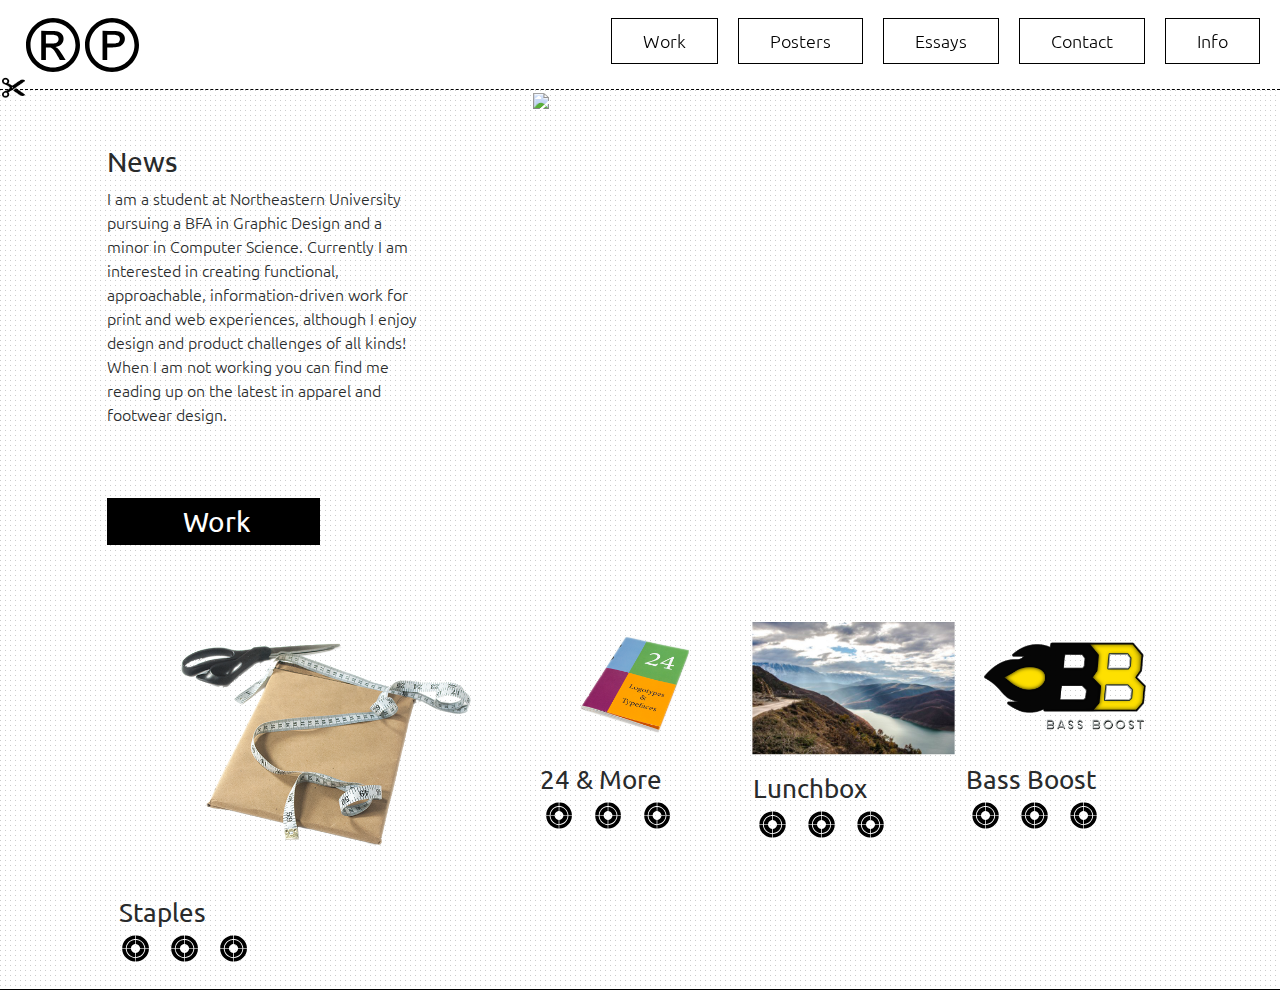
==== index.html @ 88200b46 "Added thumbnails!" ====
<!DOCTYPE html>
<html>
   <!--title of the webpage, home-->
   <title>w   e    l   c  o  m   e ®</title>
   <!--all links and external resources-->
   <head>
      <!--about icon/favicon-->
      <link rel="icon" type="image/png" href="img/fav.png">
      <!--Link CSS-->
      <link rel="stylesheet" href="css/style.css">
      <link rel="stylesheet" href="css/bootstrap.css">
      <link href="https://cdnjs.cloudflare.com/ajax/libs/ekko-lightbox/5.3.0/ekko-lightbox.css" rel="stylesheet">
      <!-- Link all fonts-->
      <link rel="stylesheet" type="text/css" href="//fonts.googleapis.com/css?family=Ubuntu"/>
      <!-- end links-->
      <style type="text/css">* {font-weight:300;}</style>
   </head>
   <!--start body-->
   <body>
   <div id="header">
      <div class="logo">
         <a href=""><img id="rLogo" onmouseenter="startR('1')" onmouseleave="startR('0')" src="img/rLogo.svg"></img></a>
         <a href=""><img id="pLogo" onmouseenter="startP('1')" onmouseleave="startP('0')" src="img/pLogo.svg"></img></a>
      </div>
      <div class="sub justify-content-end">
         <a href="#work">Work</a>
         <a href="#poster">Posters</a>
         <a href="#essay">Essays</a>
         <a href="#contact">Contact</a>
         <a href="#info">Info</a>
      </div>
   </div>

   <div class="cut">
      <img src="img/cut.png"></img>
   </div>
   <div id="contain">
      <div class="container-fluid">
         <!--Features and news-->
         <div class="row">
            <div class="col-sm-1 col-xs-1">
            </div>
            <div display="block" class="col-sm-3 col-sm-3">
               <h3>&nbsp;</h3>
               <h3 style="padding-left:0px;">News</h3>
               <p style="padding-left:0px; font-weight:300;" class="text">
                  I am a student at Northeastern University pursuing a BFA in Graphic Design and a minor in Computer Science. Currently I am interested in creating functional, approachable, information-driven work for print and web experiences, although I enjoy design and product challenges of all kinds! When I am not working you can find me reading up on the latest in apparel and footwear design.
               </p>
            </div>
            <div class="col-sm-1 col-xs-1">
            </div>
            <div class="col-sm-7 col-xs-7">
               <img src="https://www.w3schools.com/w3images/mountains.jpg" class="img-fluid" width="100%;">
            </div>
         </div>
         <!--End Features and news-->
         <!--Work TAB-->
         <div class="row boBot">
            <div class="col-sm-1 col-xs-1 boR">
            </div>
            <div class="col-sm-2 col-xs-2 boR black">
               <h3 id="work" style="text-align:center;">Work</h3>
            </div>
            <div class="col-sm-6 col-xs-6">
               <p></p>
            </div>
            <div class="col-sm-2 col-xs-2">
               <p></p>
            </div>
         </div>
         <!--END TAG-->
         <!--1st feature-->
         <div class="row boBot">
            <div class="col-sm-1 col-xs-1 boR">
               <!--<h1 class="tab1">Work</h1>-->
            </div>
            <div class="col-sm-4 col-xs-4 boR">
               <img src="staples/thumb2.png" class="img-fluid" width="100%;" height="100%;">
               <div class="category">
                  <h1>Staples</h1>
                  <img src="img/reg.svg"></img>
                  <img src="img/reg.svg"></img>
                  <img src="img/reg.svg"></img>
               </div>
            </div>
            <div class="col-sm-2 col-xs-2 boR">
               <img src="24/thumb.png" class="img-fluid" width="100%;" height="100%;">
               <div class="category">
                  <h1>24 & More</h1>
                  <img src="img/reg.svg"></img>
                  <img src="img/reg.svg"></img>
                  <img src="img/reg.svg"></img>
               </div>
            </div>
            <div class="col-sm-2 col-xs-2 boR">
               <img src="img/holder2.png" class="img-fluid" width="100%;" height="100%;">
               <div class="category">
                  <h1>Lunchbox</h1>
                  <img src="img/reg.svg"></img>
                  <img src="img/reg.svg"></img>
                  <img src="img/reg.svg"></img>
               </div>
            </div>
            <div class="col-sm-2 col-xs-2 boR">
               <img src="bb/thumb.png" class="img-fluid" width="100%;" height="100%;">
               <div class="category">
                  <h1>Bass Boost</h1>
                  <img src="img/reg.svg"></img>
                  <img src="img/reg.svg"></img>
                  <img src="img/reg.svg"></img>
               </div>
            </div>
            <div class="col-sm-1 col-xs-1col-xs-4 ">
            </div>
         </div>
         <!--END1st feature-->
         <!--3rd feature-->
         <div class="row boBot">
            <div class="col-sm-4 col-xs-4 boR">
               <img src="idea/thumb.png" class="img-fluid" width="100%;" height="100%;">
               <div class="category">
                  <h1> IDEA Diagram</h1>
                  <img src="img/reg.svg"></img>
                  <img src="img/reg.svg"></img>
                  <img src="img/reg.svg"></img>
               </div>
            </div>

            <div class="col-sm-4 col-xs-4 boR">
               <img src="cap/thumb.png" class="img-fluid" width="100%;" height="100%;">

               <div class="category">
                  <a href="work/cap.html"><h1>Opening Day Cap</h1></a>
                  <img src="img/reg.svg"></img>
                  <img src="img/reg.svg"></img>
                  <img src="img/reg.svg"></img>
               </div>

            </div>
            <div class="col-sm-4 col-xs-4">
               <img src="aberdeen/thumb.png" class="img-fluid" width="100%;" height="100%;">
               <div class="category">
                  <h1>Aberdeen Boston</h1>
                  <img src="img/reg.svg"></img>
                  <img src="img/reg.svg"></img>
                  <img src="img/reg.svg"></img>
               </div>
            </div>
         </div>
         <!--END 3rd feature-->
         <!--2nd feature-->
         <div class="row boBot">
            <div class="col-sm-3 col-xs-3 boR">
            </div>
            <div class="col-sm-6 col-xs-6 boR">
               <img src="korea/thumb.png" class="img-fluid" width="100%;">
               <div class="category">
                  <h1>South Korea World Data</h1>
                  <img src="img/reg.svg"></img>
                  <img src="img/reg.svg"></img>
                  <img src="img/reg.svg"></img>
               </div>
            </div>
            <div class="col-sm-2 col-xs-2">
            </div>
         </div>
         <!--4thfeature-->
         <div class="row boBot">
            <div class="col-sm-4 col-xs-4 boR">
               <img src="img/holder2.png" class="img-fluid" width="100%;" height="100%;">
               <div class="category">
                  <h1>Lower Roxbury Archival</h1>
                  <img src="img/reg.svg"></img>
                  <img src="img/reg.svg"></img>
                  <img src="img/reg.svg"></img>
               </div>
            </div>
            <div class="col-sm-4 col-xs-4 boR">
               <img src="abbott/thumb.png" class="img-fluid" width="100%;" height="100%;">
               <div class="category">
                  <h1>The Abbott</h1>
                  <img src="img/reg.svg"></img>
                  <img src="img/reg.svg"></img>
                  <img src="img/reg.svg"></img>
               </div>
            </div>
            <div class="col-sm-4 col-xs-4">
               <img src="embarc/thumb.png" class="img-fluid" width="100%;" height="100%;">
               <div class="category">
                  <h1>Embarc Studio</h1>
                  <img src="img/reg.svg"></img>
                  <img src="img/reg.svg"></img>
                  <img src="img/reg.svg"></img>
               </div>
            </div>
         </div>
         <!--END 4th feature-->
         <!--Posters TAB-->
         <div class="row tab2 boBot">
            <div class="col-sm-4 col-xs-4 boR">
               <p></p>
            </div>
            <div class="col-sm-2 col-xs-2">
               <p></p>
            </div>
            <div class="col-sm-2 col-xs-2 black">
               <h3 id="poster" style="text-align:center;">Posters</h3>
            </div>
            <div class="col-sm-4 col-xs-4">
               <p></p>
            </div>
         </div>
         <!--END TAG-->
         <!--END 4th feature-->
         <div class="row boBot">
            <div class="col-sm-1 col-xs-1 boR">
            </div>
            <div class="col-sm-10 col-xs-10 container brick boR">
               <div class="draggable">
                  <a href="img/thumbnails/agFair.jpg" data-toggle="lightbox" data-footer="1" data-gallery="example-gallery">
                  <img src="img/thumbnails/agFair.jpg" class="img-fluid">
                  </a>
                  <div class="handle "></div>
               </div>
               <div class="draggable">
                  <a href="img/thumbnails/cover.png" data-toggle="lightbox" data-footer="2" data-gallery="example-gallery">
                  <img src="img/thumbnails/cover.png" class="img-fluid">
                  </a>
                  <div class="handle "></div>
               </div>
               <div class="draggable2">
                  <a href="img/thumbnails/landmark.png" data-toggle="lightbox" data-footer="3" data-gallery="example-gallery">
                  <img src="img/thumbnails/landmark.png" class="img-fluid">
                  </a>
                  <div class="handle "></div>
               </div>
               <div class="draggable">
                  <a href="img/thumbnails/tsnj.jpg" data-toggle="lightbox" data-footer="4" data-gallery="example-gallery">
                  <img src="img/thumbnails/tsnj.jpg" class="img-fluid">
                  </a>
                  <div class="handle "></div>
               </div>
               <div class="draggable">
                  <a href="img/thumbnails/play.jpg" data-toggle="lightbox" data-footer="5" data-gallery="example-gallery">
                  <img src="img/thumbnails/play.jpg" class="img-fluid">
                  </a>
                  <div class="handle "></div>
               </div>
               <div class="draggable">
                  <a href="img/thumbnails/poA.jpg" data-toggle="lightbox" data-footer="6" data-gallery="example-gallery">
                  <img src="img/thumbnails/poA.jpg" class="img-fluid">
                  </a>
                  <div class="handle "></div>
               </div>
               <div class="draggable">
                  <a href="img/thumbnails/primate.jpg" data-toggle="lightbox" data-footer="7" data-gallery="example-gallery">
                  <img src="img/thumbnails/primate.jpg" class="img-fluid">
                  </a>
                  <div class="handle "></div>
               </div>
               <div class="draggable2">
                  <a href="img/thumbnails/python.jpg" data-toggle="lightbox" data-footer="8" data-gallery="example-gallery">
                  <img src="img/thumbnails/python.jpg" class="img-fluid">
                  </a>
                  <div class="handle "></div>
               </div>
               <div class="draggable">
                  <a href="img/thumbnails/shineon.jpg" data-toggle="lightbox" data-footer="9" data-gallery="example-gallery">
                  <img src="img/thumbnails/shineon.jpg" class="img-fluid">
                  </a>
                  <div class="handle "></div>
               </div>
               <div class="draggable2">
                  <a href="img/thumbnails/type2.png" data-toggle="lightbox" data-footer="10" data-gallery="example-gallery">
                  <img src="img/thumbnails/type2.png" class="img-fluid">
                  </a>
                  <div class="handle "></div>
               </div>
            </div>
            <div class="col-sm-1 col-xs-1">
            </div>
         </div>
         <!--Essays TAB-->
         <div class="row tab3 boBot">
            <div class="col-sm-3 col-xs-3">
            </div>
            <div class="col-sm-3 col-xs-3 boR black">
               <h3 id="essay" style="text-align:center;">Essays</h3>
            </div>
            <div class="col-sm-3 col-xs-3 boR">
            </div>
            <div class="col-sm-3 col-xs-3">
            </div>
         </div>
         <!--END TAG-->
         <!--BEGIN ESSAYS-->
         <div class="row">
            <div class="col-sm-12 col-xs-12">
               <p></p>
            </div>
         </div>
         <!--Essays-->
         <!--BEGIN ESSAYS-->
         <div class="row boBot">
            <div class="col-sm-1 col-xs-1">
               <p></p>
            </div>
            <div class="col-sm-2 col-xs-2">
               <p class="subject">Tags</p>
            </div>
            <div class="col-sm-6 col-xs-6">
               <p class="tite subject">Title</p>
            </div>
            <div class="col-sm-1 col-xs-1">
               <p class="subject">Year</p>
            </div>
            <div class="col-sm-2 col-xs-2">
               <p class="subject">Download</p>
            </div>
         </div>
         <!--Essays-->
         <!--BEGIN ESSAYS-->
         <div class="row boBot">
            <div class="col-sm-12 col-xs-12">
               <p></p>
            </div>
         </div>
         <!--Essays-->
         <!--BEGIN ESSAYS-->
         <div class="row boBot">
            <div class="col-sm-1 col-xs-1 boR">
               <p></p>
            </div>
            <div class="col-sm-2 col-xs-2 boR">
               <p>Art History, Della Robia</p>
            </div>
            <div class="col-sm-6 col-xs-2 boR">
               <p class="tite">St. John the Baptist and it’s Significance</p>
            </div>
            <div class="col-sm-1 col-xs-1 boR">
               <p>2016</p>
            </div>
            <div class="col-sm-2 col-xs-2">
               <p>PDF</p>
            </div>
         </div>
         <!--Essays-->
         <!--BEGIN ESSAYS-->
         <div class="row boBot">
            <div class="col-sm-1 col-xs-1 boR">
               <p></p>
            </div>
            <div class="col-sm-2 col-xs-2 boR">
               <p>Historical, Contemporary,</p>
               <p>Gonz, Templeton</p>
            </div>
            <div class="col-sm-6 col-xs-6 boR">
               <p class="tite">Skateboarding in the Gallery</p>
            </div>
            <div class="col-sm-1 col-xs-1 boR">
               <p>2016</p>
            </div>
            <div class="col-sm-2 col-xs-2">
               <p>PDF</p>
            </div>
         </div>
         <!--Essays-->
         <!--BEGIN ESSAYS-->
         <div class="row boBot">
            <div class="col-sm-1 col-xs-1 boR">
               <p></p>
            </div>
            <div class="col-sm-2 col-xs-2 boR">
               <p>Benin, Art History</p>
            </div>
            <div class="col-sm-6 col-xs-6 boR">
               <p class="tite">Kingship and Cultural Difference</p>
            </div>
            <div class="col-sm-1 col-xs-1 boR">
               <p>2016</p>
            </div>
            <div class="col-sm-2 col-xs-2">
               <p>PDF</p>
            </div>
         </div>
         <!--Essays-->
         <!--BEGIN ESSAYS-->
         <div class="row boBot">
            <div class="col-sm-1 col-xs-1 boR">
               <p></p>
            </div>
            <div class="col-sm-2 col-xs-2 boR">
               <p>Steinweiss, Historical,</p>
               <p>Record Design</p>
            </div>
            <div class="col-sm-6 col-xs-6 boR">
               <p class="tite">Life, Career and Influence</p>
            </div>
            <div class="col-sm-1 col-xs-1 boR">
               <p>2016</p>
            </div>
            <div class="col-sm-2 col-xs-2">
               <p>PDF</p>
            </div>
         </div>
         <!--Essays-->
         <!--BEGIN ESSAYS-->
         <div class="row boBot">
            <div class="col-sm-1 col-xs-1 boR">
               <p></p>
            </div>
            <div class="col-sm-2 col-xs-2 boR">
               <p>Gerrit Rietveld, De Stijl,</p>
               <p>Historical</p>
            </div>
            <div class="col-sm-6 col-xs-6 boR">
               <p class="tite">Modern Design Thinking</p>
            </div>
            <div class="col-sm-1 col-xs-1 boR">
               <p>2016</p>
            </div>
            <div class="col-sm-2 col-xs-2">
               <p>PDF</p>
            </div>
         </div>
         <!--Essays-->
         <!--BEGIN ESSAYS-->
         <div class="row boBot">
            <div class="col-sm-1 col-xs-1 boR">
               <p></p>
            </div>
            <div class="col-sm-2 col-xs-2 boR">
               <p>ICA, Review</p>
            </div>
            <div class="col-sm-6 col-xs-6 boR">
               <p class="tite">A Party Worth Attending</p>
            </div>
            <div class="col-sm-1 col-xs-1 boR">
               <p>2016</p>
            </div>
            <div class="col-sm-2 col-xs-2">
               <p>PDF</p>
            </div>
         </div>
         <!--Essays-->
         <!--BEGIN ESSAYS-->
         <div class="row boBot">
            <div class="col-sm-1 col-xs-1 boR">
               <p></p>
            </div>
            <div class="col-sm-2 col-xs-2 boR">
               <p>Review, Abstract,</p>
               <p>Expressionixs, Gorky</p>
            </div>
            <div class="col-sm-6 col-xs-6 boR">
               <p class="tite">Good Hope Road</p>
            </div>
            <div class="col-sm-1 col-xs-1 boR">
               <p>2015</p>
            </div>
            <div class="col-sm-2 col-xs-2">
               <p>PDF</p>
            </div>
         </div>
         <!--Essays-->
         <!--BEGIN ESSAYS-->
         <div class="row boBot">
            <div class="col-sm-1 col-xs-1 boR">
               <p></p>
            </div>
            <div class="col-sm-2 col-xs-2 boR">
               <p>Mimesis, Kaws, Hirst, Kanye</p>
            </div>
            <div class="col-sm-6 col-xs-6 boR">
               <p class="tite">Power to the people; Governing bodies in art during the age of reproduction</p>
            </div>
            <div class="col-sm-1 col-xs-1 boR">
               <p>2014</p>
            </div>
            <div class="col-sm-2 col-xs-2">
               <p>PDF</p>
            </div>
         </div>
         <!--Essays-->
         <!--BEGIN ESSAYS-->
         <div class="row">
            <div class="col-sm-12 col-xs-12">
               <p></p>
            </div>
         </div>
         <!--Essays-->
         <!--BEGIN ESSAYS-->
         <div class="row">
            <div class="col-sm-12 col-xs-12">
               <p></p>
            </div>
         </div>
         <!--Essays-->
         <!--Contact Tab-->
         <div class="row boBot">
            <div class="col-sm-1 col-xs-1 boR">
            </div>
            <div class="col-sm-2 col-xs-2 black">
               <h1 id="contact" style="text-align:center;">Contact</h1>
            </div>
            <div class="col-sm-5 col-xs-5">
               <p></p>
            </div>
            <div class="col-sm-4 col-xs-4">
               <p></p>
            </div>
         </div>
         <!--End-->
         <!--3rd feature-->
         <div class="row boBot">
            <div class="col-sm-1 col-xs-1 boR">
            </div>
            <div class="col-sm-2 col-xs-2 boR">
               <h3 style="text-align:center;">Email</h3>
            </div>
            <div class="col-sm-5 col-xs-5 boR">
               <p></p>
            </div>
            <div class="col-sm-4 col-xs-4">
               <p></p>
            </div>
         </div>
         <div class="row boBot">
            <div class="col-sm-12 col-xs-12">
               <h3>&nbsp;</h3>
            </div>
         </div>
         <!--3rd feature-->
         <div class="row boBot">
            <div class="col-sm-12 col-xs-12">
               <h3>&nbsp;</h3>
            </div>
         </div>
         <!--3rd feature-->
         <!--3rd feature-->
         <div class="row boBot">
            <div class="col-sm-1 col-xs-1 boR">
            </div>
            <div class="col-sm-2 col-xs-2 boR">
               <h3 style="text-align:center;">Message</h3>
            </div>
            <div class="col-sm-5 col-xs-5 boR">
            </div>
            <div class="col-sm-3 col-xs-3 black boR">
               <h3 style="text-align:center;">Submit</h3>
            </div>
            <div class="col-sm-1 col-xs-1">
            </div>
         </div>
         <!--end-->
         <div class="row boBot">
            <div class="col-sm-12 col-xs-12">
               <h3>&nbsp;</h3>
            </div>
         </div>
         <div class="row boBot">
            <div class="col-sm-12 col-xs-12">
               <h3>&nbsp;</h3>
            </div>
         </div>
         <div class="row boBot">
            <div class="col-sm-12 col-xs-12">
               <h3>&nbsp;</h3>
            </div>
         </div>
         <!--Info SECTion-->
         <div class="row boBot">
            <div class="offset-sm-5 offset-xs-5 boR">
            </div>
            <div class="col-sm-1 col-xs-1 boR">
               <img src="img/hand.png" height=40px; style="padding-top:1vh;">
            </div>
            <div class="col-sm-4 col-xs-4 boR">
            </div>
            <div class="col-sm-1 col-xs-1 boR">
               <a href="http://www.google.com">
                  <h1 id="info" style="text-align:center;">Info</h1>
               </a>
            </div>
         </div>
         <!--END INFO-->
         <!--Copyright-->
         <div class="row">
            <div class="col-sm-4 col-xs-4 boR">
               <p>testing</p>
            </div>
            <div class="col-sm-4 col-xs-4 boR">
               <p>testing</p>
            </div>
            <div class="col-sm-4 col-xs-4">
               <p><em>Ralph Perricelli 2018</em></p>
            </div>
         </div>
         <!--Copyright-->

      </div>
   </div>
   <!--Lastscript-->
   <script src="js/bootstrap.js"></script>
   <script src="ajax.googleapis.com/ajax/libs/jquery/1.10.2/jquery.min.js"></script>
   <script src="https://code.jquery.com/jquery-3.2.1.slim.min.js" integrity="sha384-KJ3o2DKtIkvYIK3UENzmM7KCkRr/rE9/Qpg6aAZGJwFDMVNA/GpGFF93hXpG5KkN" crossorigin="anonymous"></script>
   <script src="https://cdnjs.cloudflare.com/ajax/libs/popper.js/1.11.0/usm/popper.min.js" integrity="sha384-b/U6ypiBEHpOf/4+1nzFpr53nxSS+GLCkfwBdFNTxtclqqenISfwAzpKaMNFNmj4" crossorigin="anonymous"></script>
   <script src="https://maxcdn.bootstrapcdn.com/bootstrap/4.0.0-beta/js/bootstrap.min.js" integrity="sha384-h0AbiXch4ZDo7tp9hKZ4TsHbi047NrKGLO3SEJAg45jXxnGIfYzk4Si90RDIqNm1" crossorigin="anonymous"></script>
   <script src="https://unpkg.com/draggabilly@2/dist/draggabilly.pkgd.min.js"></script>
   <script src="https://cdnjs.cloudflare.com/ajax/libs/ekko-lightbox/5.3.0/ekko-lightbox.min.js"></script>
   <script type="text/javascript">
      $(document).ready(function ($) {
          // delegate calls to data-toggle="lightbox"
          $(document).on('click', '[data-toggle="lightbox"]:not([data-gallery="navigateTo"]):not([data-gallery="example-gallery-11"])', function(event) {
              event.preventDefault();
              return $(this).ekkoLightbox({
                  onShown: function() {
                      if (window.console) {
                          return console.log('Checking our the events huh?');
                      }
                  },
                  onNavigate: function(direction, itemIndex) {
                      if (window.console) {
                          return console.log('Navigating '+direction+'. Current item: '+itemIndex);
                      }
                  }
              });
          });

          // disable wrapping
          $(document).on('click', '[data-toggle="lightbox"][data-gallery="example-gallery-11"]', function(event) {
              event.preventDefault();
              return $(this).ekkoLightbox({
                  wrapping: false
              });
          });

          //Programmatically call
          $('#open-image').click(function (e) {
              e.preventDefault();
              $(this).ekkoLightbox();
          });
          $('#open-youtube').click(function (e) {
              e.preventDefault();
              $(this).ekkoLightbox();
          });

          // navigateTo
          $(document).on('click', '[data-toggle="lightbox"][data-gallery="navigateTo"]', function(event) {
              event.preventDefault();

              return $(this).ekkoLightbox({
                  onShown: function() {

                      this.modal().on('click', '.modal-footer a', function(e) {

                          e.preventDefault();
                          this.navigateTo(2);

                      }.bind(this));

                  }
              });
          });


          /**
           * Documentation specific - ignore this
           */
          anchors.options.placement = 'left';
          anchors.add('h3');
          $('code[data-code]').each(function() {

              var $code = $(this),
                  $pair = $('div[data-code="'+$code.data('code')+'"]');

              $code.hide();
              var text = $code.text($pair.html()).html().trim().split("\n");
              var indentLength = text[text.length - 1].match(/^\s+/)
              indentLength = indentLength ? indentLength[0].length : 24;
              var indent = '';
              for(var i = 0; i < indentLength; i++)
                  indent += ' ';
              if($code.data('trim') == 'all') {
                  for (var i = 0; i < text.length; i++)
                      text[i] = text[i].trim();
              } else  {
                  for (var i = 0; i < text.length; i++)
                      text[i] = text[i].replace(indent, '    ').replace('    ', '');
              }
              text = text.join("\n");
              $code.html(text).show();

          });
      });
   </script>
   <!--RLogo scripts-->
   <script>
      var x = 0;
      var y;

      function startR(d) {
      if (d == '1') y = setInterval(function () {
        rotate();
      }, 15);
      else {
        clearInterval(y);
       }
      }

      function rotate() {
      x += 1;
      x = x % 360;
      document.getElementById("rLogo")
      .style["-webkit-transform"] = "rotateZ(" + x + "deg)";
      }
   </script>
   <!--PLogo scripts-->
   <script>
      var x = 0;
      var y;

      function startP(d) {
      if (d == '1') y = setInterval(function () {
        rotate2nd();
      }, 15);
      else {
        clearInterval(y);
       }
      }

      function rotate2nd() {
      x += 1;
      x = x % 360;
      document.getElementById("pLogo")
      .style["-webkit-transform"] = "rotateZ(" + x + "deg)";
      }
   </script>
   <script>
      $(document).ready( function() {
      var $draggables = $('.draggable').draggabilly({
       // contain to parent element
       containment: true
      });
      });

   </script>
   <script>
      $(document).ready( function() {
      var $draggable = $('.draggable').draggabilly({
       handle: '.handle'
      });
      });
   </script>
   <script>
      $(document).ready( function() {
      var $draggables = $('.draggable2').draggabilly({
       // contain to parent element
       containment: true
      });
      });

   </script>

   </body>
</html>
<!-- Ralph Perricelli portfolio website 2018
   $$$$$$$\            $$\           $$\             $$$$$$$\
   $$  __$$\           $$ |          $$ |            $$  __$$\
   $$ |  $$ | $$$$$$\  $$ | $$$$$$\  $$$$$$$\        $$ |  $$ |
   $$$$$$$  | \____$$\ $$ |$$  __$$\ $$  __$$\       $$$$$$$  |
   $$  __$$<  $$$$$$$ |$$ |$$ /  $$ |$$ |  $$ |      $$  ____/
   $$ |  $$ |$$  __$$ |$$ |$$ |  $$ |$$ |  $$ |      $$ |
   $$ |  $$ |\$$$$$$$ |$$ |$$$$$$$  |$$ |  $$ |      $$ |
   \__|  \__| \_______|\__|$$  ____/ \__|  \__|      \__|
                           $$ |
                           $$ |
                           \__|                                -->
---- css/style.css ----
@import url('https://fonts.googleapis.com/css?family=Ubuntu:300,400,500');

body {
  font-family: Ubuntu;
  overflow-x: hidden;
  overflow-y: scroll;
  background-color: #fff;
  background-blend-mode: darken;
  background-image: url("[data-uri]");
  background-repeat: repeat;

  cursor: crosshair;
  padding-top: 10vh;
  z-index: 9998;
}

/*
#cover {
  position: fixed;
  z-index: 1000;
  width: 100%;
}

#cover img{
  position: absolute;
    left: 0;
    top: 0;
    width: 100%;
    height: auto;
    opacity: 0;
}
*/
h1 {
	font-family: Ubuntu;
	font-size: 1.65rem;
	font-style: normal;
	font-variant: normal;
	font-weight: 400;
	line-height: 23px;
}
h3 {
	font-family: Ubuntu;
	font-size: 1.25rem;
	font-style: normal;
	font-variant: normal;
	font-weight: 400;
	line-height: 23px;
}
p {
	font-family: Ubuntu;
	font-size: 1rem;
	font-style: normal;
	font-variant: normal;
	line-height: 25px;
  margin-bottom: 0px;
}
blockquote {
	font-family: Ubuntu;
	font-size: 17px;
	font-style: normal;
	font-variant: normal;
	font-weight: 400;
	line-height: 23px;
}
pre {
	font-family: Ubuntu;
	font-size: 11px;
	font-style: normal;
	font-variant: normal;
	font-weight: 400;
	line-height: 23px;
}

a {
  color: #000;
  text-decoration: none;
  font-size: 1.65rem;
}

.sub {
  position: absolute;
  top: 2vh;
  right: 0;
  display: inline-flex;
  width: 80%;

  z-index: 9989;
}

.sub a{
  color: #000;
  text-decoration: none;
  font-size: 1.1rem;
  border: 1px solid black;
  margin-right: 2%;
  padding-left: 3%;
  padding-right: 3%;
  padding-top: 1vh;
  padding-bottom: 1vh;
}

.sub a:hover {
  color: #fff;
  text-decoration: none;
  font-size: 1.1rem;
  background-color: #000;
  margin-right: 2%;
  padding-left: 3%;
  padding-right: 3%;
  padding-top: 1vh;
  padding-bottom: 1vh;
  transition: top 2s ease;
}

.sub a:focus {
  text-decoration: none;
  color: #fff;
  transition: top 2s ease;
}

.sub a:active {
  text-decoration: none;
  color: #fff;
  background-color: #000;
}

.sub a:visited {
  color: #000;
  text-decoration: none;
  font-size: 1.1rem;
  border: 1px solid black;
  margin-right: 2%;
  padding-left: 3%;
  padding-right: 3%;
  padding-top: 1vh;
  padding-bottom: 1vh;
}

.sub a:hover {
  color: #fff;
  background-color: #000;
  transition: top 2s ease;
}

a:focus {
  text-decoration: none;
  color: #fff;
  transition: top 2 ease;
}

/*Header block*/
#header {
  position: fixed;
  left: 0px;
  top: 0px;
  width: 100%;
  max-height:10vh;
  min-height: 10vh;

  padding-left:2%;
  padding-top: 2vh;
  padding-bottom: 2vh;
  padding-right:2%;

  border-bottom: 1px dashed #000;

  overflow-x: hidden;
  overflow-y: hidden;

  background-blend-mode: darken;
  background-repeat: repeat;
  background-color: #fff;
  z-index: 9999;
/*
  background-image: url('../img/texture5.jpg');
  background-repeat: no-repeat;
  background-size: cover;*/
}

#header h1,h3{
  font-weight: 400;
}

.logo {
  max-height: 6vh;
  max-width: 25%;
  z-index: 9999;
}

.logo img{
  max-width: 6vh;
  max-height: 6vh;
  margin-right: 0.5%;
}

.cut img{
  position: fixed;
  height: 2.5%;
  top:8.5vh;
  z-index: 9999;
  left: 2px;
}

.category {

}

.category h1{

}

.category img{
  max-height: 3vh;
  min-height: 3vh;
  min-width: 5vh;
  max-width: 5vh;
  margin-bottom: 1vh;
  padding-left: 3%;
  display: inline-flex;
}
.subject{
  font-weight: 500;
}

.tite{
  font-style: italic;
}
/*main container for content*/
#contain {
  position: absolute;
  left: 0;
  width: 100%;
  height: 100%;
  overflow-x: hidden;

  border-bottom: 1px solid #000;
}

::-webkit-scrollbar {
    width: 0px;  /* remove scrollbar space */
    background: transparent;  /* optional: just make scrollbar invisible */
  }

/*
.boTop {
  border-top: 1px solid #000;
}

.boBot {
  border-bottom: 1px solid #000;
}

.boRow {
  border-top: 1px solid #000;
  border-bottom: 1px solid #000;
}

.boL {
  border-left: 1px solid #000;
}

.boR {
  border-right: 1px solid #000;
}

.wind {
  border: 1px solid black;
}

.bord {
  border: 1px solid black;
}
*/
/*overridden bootsrap*/
.row {
  min-height:14px;

  overflow-x: hidden;
  overflow-y: hidden;
  display: inline-block;

  margin-bottom: 8vh;

  /*Alternate for show system
  margin-top: 3vh;
  margin-bottom: 3vh;*/

}

.row h1,h3{
  padding-left: 3%;
  font-weight: 400;
  padding-top: 1vh;
}

.row p{
  padding-top: 2vh;
  padding-left: 3%;
  line-height: 1.5rem;
}

.row a {
  color: #000;

}

.row a:hover {
  color: #bbb;
}
.col-sm-1,.col-sm-2,.col-sm-3,
.col-sm-4,.col-sm-5,.col-sm-6,
.col-sm-7,.col-sm-8,.col-sm-9,
.col-sm-10,.col-sm-11,.col-sm-12 {

}

.col-sm-1,.col-sm-2,.col-sm-3,
.col-sm-4,.col-sm-5,.col-sm-6,
.col-sm-7,.col-sm-8,.col-sm-9,
.col-sm-10,.col-sm-11,.col-sm-12 img {
  padding: 0px;
}

.col-xs-1,.col-xs-2,.col-xs-3,
.col-xs-4,.col-xs-5,.col-xs-6,
.col-xs-7,.col-xs-8,.col-xs-9,
.col-xs-10,.col-xs-11,.col-xs-12 {
}

.col-xs-1,.col-xs-2,.col-xs-3,
.col-xs-4,.col-xs-5,.col-xs-6,
.col-xs-7,.col-xs-8,.col-xs-9,
.col-xs-10,.col-xs-11,.col-xs-12 img {
  padding: 0px;
}

.black {
  background-color: #000;
  color: #fff;
}

.text{
  font-weight: 300;
}

.tab1{
}

.tab2 {

}

.tab3 {

}

.draggable {
  border-radius: 10px;
  margin: 0 10px 10px 0;
  float: left;
  padding-top: 2vh;
}

.draggable img{
  max-width: 30vh;
  border:1px dashed black;
}

.draggable2 {
  border-radius: 10px;
  margin: 0 10px 10px 0;
  float: left;
  padding-top: 2vh;
}

.draggable2 img{
  max-width: 500px;
  border:1px dashed black;
}

.draggable.is-pointer-down {
  z-index: 2; /* above other draggies */
}
.draggable.is-dragging { opacity: 0.5; }

.container {
  min-height: 40vh;
}

.handle {
  background: #555;
  background: hsla(0, 0%, 0%, 0.4);
  width: 100%;
  height: 30px;
  top:  90%;
  position: relative;
}

.brick {
  background-image: url('../img/wall.png');
  background-repeat: repeat-y;
}

.nav-up {
    top: -200px;
}

/*Extra small devices (portrait phones, less than 576px)*/
@media (max-width: 575px) {
  .col-sm-1,.col-sm-2,.col-sm-3,
  .col-sm-4,.col-sm-5,.col-sm-6,
  .col-sm-7,.col-sm-8,.col-sm-9,
  .col-sm-10,.col-sm-11,.col-sm-12 {
  max-width: 100%;
  }

  .col-sm-1,.col-sm-2,.col-sm-3,
  .col-sm-4,.col-sm-5,.col-sm-6,
  .col-sm-7,.col-sm-8,.col-sm-9,
  .col-sm-10,.col-sm-11,.col-sm-12 img {
    padding: 0px;
    max-width: 100%;
  }

  .col-xs-1,.col-xs-2,.col-xs-3,
  .col-xs-4,.col-xs-5,.col-xs-6,
  .col-xs-7,.col-xs-8,.col-xs-9,
  .col-xs-10,.col-xs-11,.col-xs-12 {
  max-width: 100%;
  }

  .col-xs-1,.col-xs-2,.col-xs-3,
  .col-xs-4,.col-xs-5,.col-xs-6,
  .col-xs-7,.col-xs-8,.col-xs-9,
  .col-xs-10,.col-xs-11,.col-xs-12 img {
    padding: 0px;
    max-width: 100%;
  }
}

/*Small devices (landscape phones, less than 768px)*/
@media (max-width: 767px) {
  .col-sm-1,.col-sm-2,.col-sm-3,
  .col-sm-4,.col-sm-5,.col-sm-6,
  .col-sm-7,.col-sm-8,.col-sm-9,
  .col-sm-10,.col-sm-11,.col-sm-12 {
  max-width: 100%;
  }

  .col-sm-1,.col-sm-2,.col-sm-3,
  .col-sm-4,.col-sm-5,.col-sm-6,
  .col-sm-7,.col-sm-8,.col-sm-9,
  .col-sm-10,.col-sm-11,.col-sm-12 img {
    padding: 0px;
    max-width: 100%;
  }

  .col-xs-1,.col-xs-2,.col-xs-3,
  .col-xs-4,.col-xs-5,.col-xs-6,
  .col-xs-7,.col-xs-8,.col-xs-9,
  .col-xs-10,.col-xs-11,.col-xs-12 {
  max-width: 100%;
  }

  .col-xs-1,.col-xs-2,.col-xs-3,
  .col-xs-4,.col-xs-5,.col-xs-6,
  .col-xs-7,.col-xs-8,.col-xs-9,
  .col-xs-10,.col-xs-11,.col-xs-12 img {
    padding: 0px;
    max-width: 100%;
  }
 }
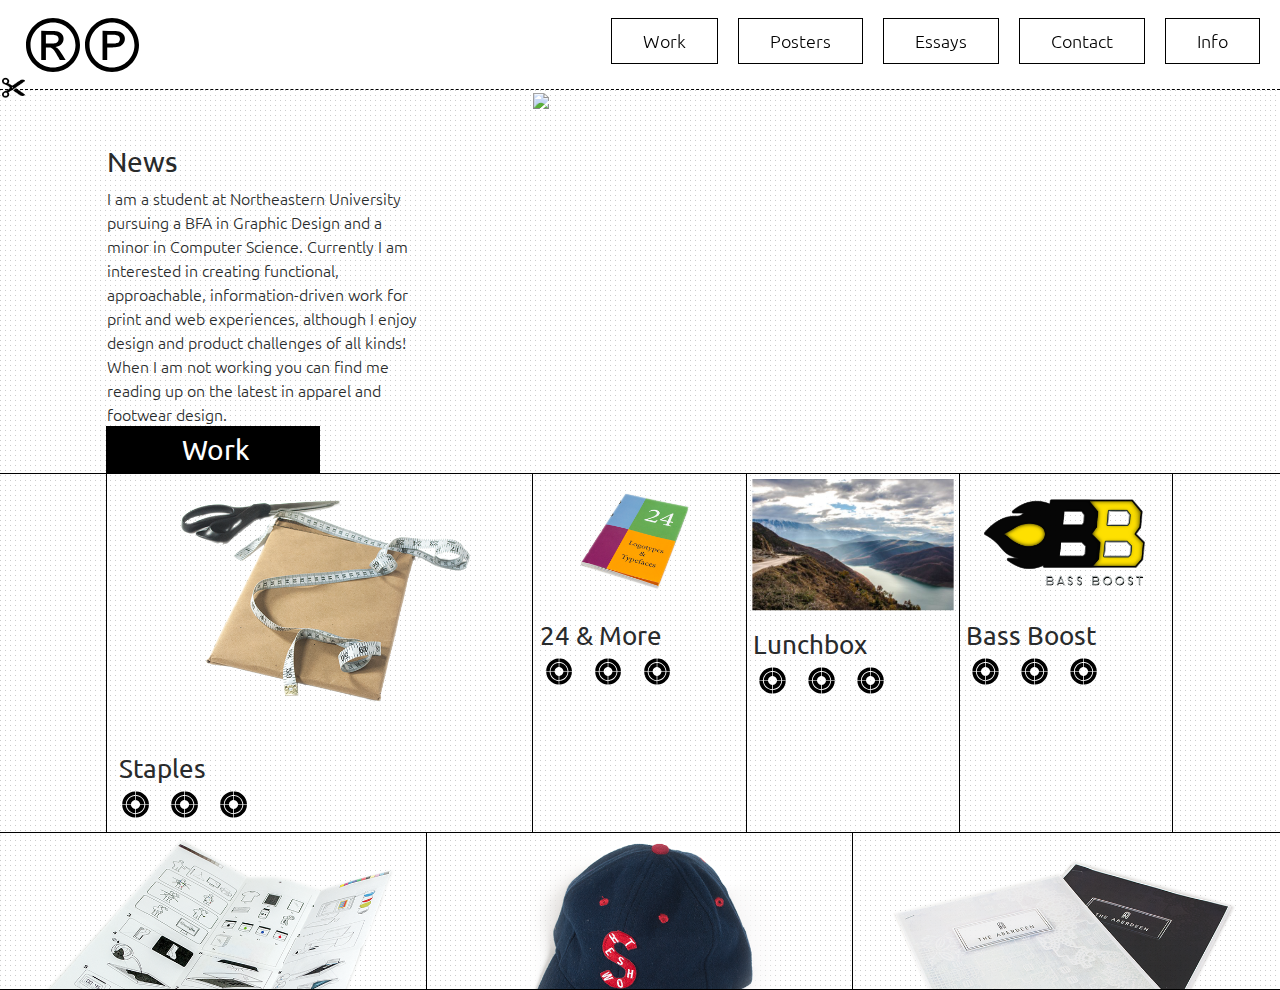
==== commit 584b7b03: "oko" ====
--- a/index.html
+++ b/index.html
@@ -38,43 +38,43 @@
       <div class="container-fluid">
          <!--Features and news-->
          <div class="row">
-            <div class="col-sm-1 col-xs-1">
-            </div>
-            <div display="block" class="col-sm-3 col-sm-3">
+            <div class="col-lg-1 col-lg-1">
+            </div>
+            <div display="block" class="col-lg-3 col-lg-3">
                <h3>&nbsp;</h3>
                <h3 style="padding-left:0px;">News</h3>
                <p style="padding-left:0px; font-weight:300;" class="text">
                   I am a student at Northeastern University pursuing a BFA in Graphic Design and a minor in Computer Science. Currently I am interested in creating functional, approachable, information-driven work for print and web experiences, although I enjoy design and product challenges of all kinds! When I am not working you can find me reading up on the latest in apparel and footwear design.
                </p>
             </div>
-            <div class="col-sm-1 col-xs-1">
-            </div>
-            <div class="col-sm-7 col-xs-7">
+            <div class="col-lg-1 col-lg-1">
+            </div>
+            <div class="col-lg-7 col-lg-7">
                <img src="https://www.w3schools.com/w3images/mountains.jpg" class="img-fluid" width="100%;">
             </div>
          </div>
          <!--End Features and news-->
          <!--Work TAB-->
          <div class="row boBot">
-            <div class="col-sm-1 col-xs-1 boR">
-            </div>
-            <div class="col-sm-2 col-xs-2 boR black">
+            <div class="col-lg-1 col-lg-1 boR">
+            </div>
+            <div class="col-lg-2 col-lg-2 boR black">
                <h3 id="work" style="text-align:center;">Work</h3>
             </div>
-            <div class="col-sm-6 col-xs-6">
-               <p></p>
-            </div>
-            <div class="col-sm-2 col-xs-2">
+            <div class="col-lg-6 col-lg-6">
+               <p></p>
+            </div>
+            <div class="col-lg-2 col-lg-2">
                <p></p>
             </div>
          </div>
          <!--END TAG-->
          <!--1st feature-->
          <div class="row boBot">
-            <div class="col-sm-1 col-xs-1 boR">
+            <div class="col-lg-1 col-lg-1 boR">
                <!--<h1 class="tab1">Work</h1>-->
             </div>
-            <div class="col-sm-4 col-xs-4 boR">
+            <div class="col-lg-4 col-lg-4 boR">
                <img src="staples/thumb2.png" class="img-fluid" width="100%;" height="100%;">
                <div class="category">
                   <h1>Staples</h1>
@@ -83,7 +83,7 @@
                   <img src="img/reg.svg"></img>
                </div>
             </div>
-            <div class="col-sm-2 col-xs-2 boR">
+            <div class="col-lg-2 col-lg-2 boR">
                <img src="24/thumb.png" class="img-fluid" width="100%;" height="100%;">
                <div class="category">
                   <h1>24 & More</h1>
@@ -92,7 +92,7 @@
                   <img src="img/reg.svg"></img>
                </div>
             </div>
-            <div class="col-sm-2 col-xs-2 boR">
+            <div class="col-lg-2 col-lg-2 boR">
                <img src="img/holder2.png" class="img-fluid" width="100%;" height="100%;">
                <div class="category">
                   <h1>Lunchbox</h1>
@@ -101,7 +101,7 @@
                   <img src="img/reg.svg"></img>
                </div>
             </div>
-            <div class="col-sm-2 col-xs-2 boR">
+            <div class="col-lg-2 col-lg-2 boR">
                <img src="bb/thumb.png" class="img-fluid" width="100%;" height="100%;">
                <div class="category">
                   <h1>Bass Boost</h1>
@@ -110,13 +110,13 @@
                   <img src="img/reg.svg"></img>
                </div>
             </div>
-            <div class="col-sm-1 col-xs-1col-xs-4 ">
+            <div class="col-lg-1 col-lg-1col-lg-4 ">
             </div>
          </div>
          <!--END1st feature-->
          <!--3rd feature-->
          <div class="row boBot">
-            <div class="col-sm-4 col-xs-4 boR">
+            <div class="col-lg-4 col-lg-4 boR">
                <img src="idea/thumb.png" class="img-fluid" width="100%;" height="100%;">
                <div class="category">
                   <h1> IDEA Diagram</h1>
@@ -126,7 +126,7 @@
                </div>
             </div>
 
-            <div class="col-sm-4 col-xs-4 boR">
+            <div class="col-lg-4 col-lg-4 boR">
                <img src="cap/thumb.png" class="img-fluid" width="100%;" height="100%;">
 
                <div class="category">
@@ -137,8 +137,8 @@
                </div>
 
             </div>
-            <div class="col-sm-4 col-xs-4">
-               <img src="aberdeen/thumb.png" class="img-fluid" width="100%;" height="100%;">
+            <div class="col-lg-4 col-lg-4">
+               <img src="thumb.png" class="img-fluid" width="100%;" height="100%;">
                <div class="category">
                   <h1>Aberdeen Boston</h1>
                   <img src="img/reg.svg"></img>
@@ -150,9 +150,9 @@
          <!--END 3rd feature-->
          <!--2nd feature-->
          <div class="row boBot">
-            <div class="col-sm-3 col-xs-3 boR">
-            </div>
-            <div class="col-sm-6 col-xs-6 boR">
+            <div class="col-lg-3 col-lg-3 boR">
+            </div>
+            <div class="col-lg-6 col-lg-6 boR">
                <img src="korea/thumb.png" class="img-fluid" width="100%;">
                <div class="category">
                   <h1>South Korea World Data</h1>
@@ -161,13 +161,13 @@
                   <img src="img/reg.svg"></img>
                </div>
             </div>
-            <div class="col-sm-2 col-xs-2">
+            <div class="col-lg-2 col-lg-2">
             </div>
          </div>
          <!--4thfeature-->
          <div class="row boBot">
-            <div class="col-sm-4 col-xs-4 boR">
-               <img src="img/holder2.png" class="img-fluid" width="100%;" height="100%;">
+            <div class="col-lg-4 col-lg-4 boR">
+               <img src="arch/thumb.png" class="img-fluid" width="100%;" height="100%;">
                <div class="category">
                   <h1>Lower Roxbury Archival</h1>
                   <img src="img/reg.svg"></img>
@@ -175,8 +175,8 @@
                   <img src="img/reg.svg"></img>
                </div>
             </div>
-            <div class="col-sm-4 col-xs-4 boR">
-               <img src="abbott/thumb.png" class="img-fluid" width="100%;" height="100%;">
+            <div class="col-lg-4 col-lg-4 boR">
+               <img src="img/thumb.png" class="img-fluid" width="100%;" height="100%;">
                <div class="category">
                   <h1>The Abbott</h1>
                   <img src="img/reg.svg"></img>
@@ -184,7 +184,7 @@
                   <img src="img/reg.svg"></img>
                </div>
             </div>
-            <div class="col-sm-4 col-xs-4">
+            <div class="col-lg-4 col-lg-4">
                <img src="embarc/thumb.png" class="img-fluid" width="100%;" height="100%;">
                <div class="category">
                   <h1>Embarc Studio</h1>
@@ -197,25 +197,25 @@
          <!--END 4th feature-->
          <!--Posters TAB-->
          <div class="row tab2 boBot">
-            <div class="col-sm-4 col-xs-4 boR">
-               <p></p>
-            </div>
-            <div class="col-sm-2 col-xs-2">
-               <p></p>
-            </div>
-            <div class="col-sm-2 col-xs-2 black">
+            <div class="col-lg-4 col-lg-4 boR">
+               <p></p>
+            </div>
+            <div class="col-lg-2 col-lg-2">
+               <p></p>
+            </div>
+            <div class="col-lg-2 col-lg-2 black">
                <h3 id="poster" style="text-align:center;">Posters</h3>
             </div>
-            <div class="col-sm-4 col-xs-4">
+            <div class="col-lg-4 col-lg-4">
                <p></p>
             </div>
          </div>
          <!--END TAG-->
          <!--END 4th feature-->
          <div class="row boBot">
-            <div class="col-sm-1 col-xs-1 boR">
-            </div>
-            <div class="col-sm-10 col-xs-10 container brick boR">
+            <div class="col-lg-1 col-lg-1 boR">
+            </div>
+            <div class="col-lg-10 col-lg-10 container brick boR">
                <div class="draggable">
                   <a href="img/thumbnails/agFair.jpg" data-toggle="lightbox" data-footer="1" data-gallery="example-gallery">
                   <img src="img/thumbnails/agFair.jpg" class="img-fluid">
@@ -277,307 +277,307 @@
                   <div class="handle "></div>
                </div>
             </div>
-            <div class="col-sm-1 col-xs-1">
+            <div class="col-lg-1 col-lg-1">
             </div>
          </div>
          <!--Essays TAB-->
          <div class="row tab3 boBot">
-            <div class="col-sm-3 col-xs-3">
-            </div>
-            <div class="col-sm-3 col-xs-3 boR black">
+            <div class="col-lg-3 col-lg-3">
+            </div>
+            <div class="col-lg-3 col-lg-3 boR black">
                <h3 id="essay" style="text-align:center;">Essays</h3>
             </div>
-            <div class="col-sm-3 col-xs-3 boR">
-            </div>
-            <div class="col-sm-3 col-xs-3">
+            <div class="col-lg-3 col-lg-3 boR">
+            </div>
+            <div class="col-lg-3 col-lg-3">
             </div>
          </div>
          <!--END TAG-->
          <!--BEGIN ESSAYS-->
          <div class="row">
-            <div class="col-sm-12 col-xs-12">
-               <p></p>
-            </div>
-         </div>
-         <!--Essays-->
-         <!--BEGIN ESSAYS-->
-         <div class="row boBot">
-            <div class="col-sm-1 col-xs-1">
-               <p></p>
-            </div>
-            <div class="col-sm-2 col-xs-2">
+            <div class="col-lg-12 col-lg-12">
+               <p></p>
+            </div>
+         </div>
+         <!--Essays-->
+         <!--BEGIN ESSAYS-->
+         <div class="row boBot">
+            <div class="col-lg-1 col-lg-1">
+               <p></p>
+            </div>
+            <div class="col-lg-2 col-lg-2">
                <p class="subject">Tags</p>
             </div>
-            <div class="col-sm-6 col-xs-6">
+            <div class="col-lg-6 col-lg-6">
                <p class="tite subject">Title</p>
             </div>
-            <div class="col-sm-1 col-xs-1">
+            <div class="col-lg-1 col-lg-1">
                <p class="subject">Year</p>
             </div>
-            <div class="col-sm-2 col-xs-2">
+            <div class="col-lg-2 col-lg-2">
                <p class="subject">Download</p>
             </div>
          </div>
          <!--Essays-->
          <!--BEGIN ESSAYS-->
          <div class="row boBot">
-            <div class="col-sm-12 col-xs-12">
-               <p></p>
-            </div>
-         </div>
-         <!--Essays-->
-         <!--BEGIN ESSAYS-->
-         <div class="row boBot">
-            <div class="col-sm-1 col-xs-1 boR">
-               <p></p>
-            </div>
-            <div class="col-sm-2 col-xs-2 boR">
+            <div class="col-lg-12 col-lg-12">
+               <p></p>
+            </div>
+         </div>
+         <!--Essays-->
+         <!--BEGIN ESSAYS-->
+         <div class="row boBot">
+            <div class="col-lg-1 col-lg-1 boR">
+               <p></p>
+            </div>
+            <div class="col-lg-2 col-lg-2 boR">
                <p>Art History, Della Robia</p>
             </div>
-            <div class="col-sm-6 col-xs-2 boR">
+            <div class="col-lg-6 col-lg-2 boR">
                <p class="tite">St. John the Baptist and it’s Significance</p>
             </div>
-            <div class="col-sm-1 col-xs-1 boR">
+            <div class="col-lg-1 col-lg-1 boR">
                <p>2016</p>
             </div>
-            <div class="col-sm-2 col-xs-2">
+            <div class="col-lg-2 col-lg-2">
                <p>PDF</p>
             </div>
          </div>
          <!--Essays-->
          <!--BEGIN ESSAYS-->
          <div class="row boBot">
-            <div class="col-sm-1 col-xs-1 boR">
-               <p></p>
-            </div>
-            <div class="col-sm-2 col-xs-2 boR">
+            <div class="col-lg-1 col-lg-1 boR">
+               <p></p>
+            </div>
+            <div class="col-lg-2 col-lg-2 boR">
                <p>Historical, Contemporary,</p>
                <p>Gonz, Templeton</p>
             </div>
-            <div class="col-sm-6 col-xs-6 boR">
+            <div class="col-lg-6 col-lg-6 boR">
                <p class="tite">Skateboarding in the Gallery</p>
             </div>
-            <div class="col-sm-1 col-xs-1 boR">
+            <div class="col-lg-1 col-lg-1 boR">
                <p>2016</p>
             </div>
-            <div class="col-sm-2 col-xs-2">
+            <div class="col-lg-2 col-lg-2">
                <p>PDF</p>
             </div>
          </div>
          <!--Essays-->
          <!--BEGIN ESSAYS-->
          <div class="row boBot">
-            <div class="col-sm-1 col-xs-1 boR">
-               <p></p>
-            </div>
-            <div class="col-sm-2 col-xs-2 boR">
+            <div class="col-lg-1 col-lg-1 boR">
+               <p></p>
+            </div>
+            <div class="col-lg-2 col-lg-2 boR">
                <p>Benin, Art History</p>
             </div>
-            <div class="col-sm-6 col-xs-6 boR">
+            <div class="col-lg-6 col-lg-6 boR">
                <p class="tite">Kingship and Cultural Difference</p>
             </div>
-            <div class="col-sm-1 col-xs-1 boR">
+            <div class="col-lg-1 col-lg-1 boR">
                <p>2016</p>
             </div>
-            <div class="col-sm-2 col-xs-2">
+            <div class="col-lg-2 col-lg-2">
                <p>PDF</p>
             </div>
          </div>
          <!--Essays-->
          <!--BEGIN ESSAYS-->
          <div class="row boBot">
-            <div class="col-sm-1 col-xs-1 boR">
-               <p></p>
-            </div>
-            <div class="col-sm-2 col-xs-2 boR">
+            <div class="col-lg-1 col-lg-1 boR">
+               <p></p>
+            </div>
+            <div class="col-lg-2 col-lg-2 boR">
                <p>Steinweiss, Historical,</p>
                <p>Record Design</p>
             </div>
-            <div class="col-sm-6 col-xs-6 boR">
+            <div class="col-lg-6 col-lg-6 boR">
                <p class="tite">Life, Career and Influence</p>
             </div>
-            <div class="col-sm-1 col-xs-1 boR">
+            <div class="col-lg-1 col-lg-1 boR">
                <p>2016</p>
             </div>
-            <div class="col-sm-2 col-xs-2">
+            <div class="col-lg-2 col-lg-2">
                <p>PDF</p>
             </div>
          </div>
          <!--Essays-->
          <!--BEGIN ESSAYS-->
          <div class="row boBot">
-            <div class="col-sm-1 col-xs-1 boR">
-               <p></p>
-            </div>
-            <div class="col-sm-2 col-xs-2 boR">
+            <div class="col-lg-1 col-lg-1 boR">
+               <p></p>
+            </div>
+            <div class="col-lg-2 col-lg-2 boR">
                <p>Gerrit Rietveld, De Stijl,</p>
                <p>Historical</p>
             </div>
-            <div class="col-sm-6 col-xs-6 boR">
+            <div class="col-lg-6 col-lg-6 boR">
                <p class="tite">Modern Design Thinking</p>
             </div>
-            <div class="col-sm-1 col-xs-1 boR">
+            <div class="col-lg-1 col-lg-1 boR">
                <p>2016</p>
             </div>
-            <div class="col-sm-2 col-xs-2">
+            <div class="col-lg-2 col-lg-2">
                <p>PDF</p>
             </div>
          </div>
          <!--Essays-->
          <!--BEGIN ESSAYS-->
          <div class="row boBot">
-            <div class="col-sm-1 col-xs-1 boR">
-               <p></p>
-            </div>
-            <div class="col-sm-2 col-xs-2 boR">
+            <div class="col-lg-1 col-lg-1 boR">
+               <p></p>
+            </div>
+            <div class="col-lg-2 col-lg-2 boR">
                <p>ICA, Review</p>
             </div>
-            <div class="col-sm-6 col-xs-6 boR">
+            <div class="col-lg-6 col-lg-6 boR">
                <p class="tite">A Party Worth Attending</p>
             </div>
-            <div class="col-sm-1 col-xs-1 boR">
+            <div class="col-lg-1 col-lg-1 boR">
                <p>2016</p>
             </div>
-            <div class="col-sm-2 col-xs-2">
+            <div class="col-lg-2 col-lg-2">
                <p>PDF</p>
             </div>
          </div>
          <!--Essays-->
          <!--BEGIN ESSAYS-->
          <div class="row boBot">
-            <div class="col-sm-1 col-xs-1 boR">
-               <p></p>
-            </div>
-            <div class="col-sm-2 col-xs-2 boR">
+            <div class="col-lg-1 col-lg-1 boR">
+               <p></p>
+            </div>
+            <div class="col-lg-2 col-lg-2 boR">
                <p>Review, Abstract,</p>
                <p>Expressionixs, Gorky</p>
             </div>
-            <div class="col-sm-6 col-xs-6 boR">
+            <div class="col-lg-6 col-lg-6 boR">
                <p class="tite">Good Hope Road</p>
             </div>
-            <div class="col-sm-1 col-xs-1 boR">
+            <div class="col-lg-1 col-lg-1 boR">
                <p>2015</p>
             </div>
-            <div class="col-sm-2 col-xs-2">
+            <div class="col-lg-2 col-lg-2">
                <p>PDF</p>
             </div>
          </div>
          <!--Essays-->
          <!--BEGIN ESSAYS-->
          <div class="row boBot">
-            <div class="col-sm-1 col-xs-1 boR">
-               <p></p>
-            </div>
-            <div class="col-sm-2 col-xs-2 boR">
+            <div class="col-lg-1 col-lg-1 boR">
+               <p></p>
+            </div>
+            <div class="col-lg-2 col-lg-2 boR">
                <p>Mimesis, Kaws, Hirst, Kanye</p>
             </div>
-            <div class="col-sm-6 col-xs-6 boR">
+            <div class="col-lg-6 col-lg-6 boR">
                <p class="tite">Power to the people; Governing bodies in art during the age of reproduction</p>
             </div>
-            <div class="col-sm-1 col-xs-1 boR">
+            <div class="col-lg-1 col-lg-1 boR">
                <p>2014</p>
             </div>
-            <div class="col-sm-2 col-xs-2">
+            <div class="col-lg-2 col-lg-2">
                <p>PDF</p>
             </div>
          </div>
          <!--Essays-->
          <!--BEGIN ESSAYS-->
          <div class="row">
-            <div class="col-sm-12 col-xs-12">
+            <div class="col-lg-12 col-lg-12">
                <p></p>
             </div>
          </div>
          <!--Essays-->
          <!--BEGIN ESSAYS-->
          <div class="row">
-            <div class="col-sm-12 col-xs-12">
+            <div class="col-lg-12 col-lg-12">
                <p></p>
             </div>
          </div>
          <!--Essays-->
          <!--Contact Tab-->
          <div class="row boBot">
-            <div class="col-sm-1 col-xs-1 boR">
-            </div>
-            <div class="col-sm-2 col-xs-2 black">
+            <div class="col-lg-1 col-lg-1 boR">
+            </div>
+            <div class="col-lg-2 col-lg-2 black">
                <h1 id="contact" style="text-align:center;">Contact</h1>
             </div>
-            <div class="col-sm-5 col-xs-5">
-               <p></p>
-            </div>
-            <div class="col-sm-4 col-xs-4">
+            <div class="col-lg-5 col-lg-5">
+               <p></p>
+            </div>
+            <div class="col-lg-4 col-lg-4">
                <p></p>
             </div>
          </div>
          <!--End-->
          <!--3rd feature-->
          <div class="row boBot">
-            <div class="col-sm-1 col-xs-1 boR">
-            </div>
-            <div class="col-sm-2 col-xs-2 boR">
+            <div class="col-lg-1 col-lg-1 boR">
+            </div>
+            <div class="col-lg-2 col-lg-2 boR">
                <h3 style="text-align:center;">Email</h3>
             </div>
-            <div class="col-sm-5 col-xs-5 boR">
-               <p></p>
-            </div>
-            <div class="col-sm-4 col-xs-4">
-               <p></p>
-            </div>
-         </div>
-         <div class="row boBot">
-            <div class="col-sm-12 col-xs-12">
+            <div class="col-lg-5 col-lg-5 boR">
+               <p></p>
+            </div>
+            <div class="col-lg-4 col-lg-4">
+               <p></p>
+            </div>
+         </div>
+         <div class="row boBot">
+            <div class="col-lg-12 col-lg-12">
                <h3>&nbsp;</h3>
             </div>
          </div>
          <!--3rd feature-->
          <div class="row boBot">
-            <div class="col-sm-12 col-xs-12">
+            <div class="col-lg-12 col-lg-12">
                <h3>&nbsp;</h3>
             </div>
          </div>
          <!--3rd feature-->
          <!--3rd feature-->
          <div class="row boBot">
-            <div class="col-sm-1 col-xs-1 boR">
-            </div>
-            <div class="col-sm-2 col-xs-2 boR">
+            <div class="col-lg-1 col-lg-1 boR">
+            </div>
+            <div class="col-lg-2 col-lg-2 boR">
                <h3 style="text-align:center;">Message</h3>
             </div>
-            <div class="col-sm-5 col-xs-5 boR">
-            </div>
-            <div class="col-sm-3 col-xs-3 black boR">
+            <div class="col-lg-5 col-lg-5 boR">
+            </div>
+            <div class="col-lg-3 col-lg-3 black boR">
                <h3 style="text-align:center;">Submit</h3>
             </div>
-            <div class="col-sm-1 col-xs-1">
+            <div class="col-lg-1 col-lg-1">
             </div>
          </div>
          <!--end-->
          <div class="row boBot">
-            <div class="col-sm-12 col-xs-12">
+            <div class="col-lg-12 col-lg-12">
                <h3>&nbsp;</h3>
             </div>
          </div>
          <div class="row boBot">
-            <div class="col-sm-12 col-xs-12">
+            <div class="col-lg-12 col-lg-12">
                <h3>&nbsp;</h3>
             </div>
          </div>
          <div class="row boBot">
-            <div class="col-sm-12 col-xs-12">
+            <div class="col-lg-12 col-lg-12">
                <h3>&nbsp;</h3>
             </div>
          </div>
          <!--Info SECTion-->
          <div class="row boBot">
-            <div class="offset-sm-5 offset-xs-5 boR">
-            </div>
-            <div class="col-sm-1 col-xs-1 boR">
+            <div class="offset-lg-5 offset-lg-5 boR">
+            </div>
+            <div class="col-lg-1 col-lg-1 boR">
                <img src="img/hand.png" height=40px; style="padding-top:1vh;">
             </div>
-            <div class="col-sm-4 col-xs-4 boR">
-            </div>
-            <div class="col-sm-1 col-xs-1 boR">
+            <div class="col-lg-4 col-lg-4 boR">
+            </div>
+            <div class="col-lg-1 col-lg-1 boR">
                <a href="http://www.google.com">
                   <h1 id="info" style="text-align:center;">Info</h1>
                </a>
@@ -586,25 +586,24 @@
          <!--END INFO-->
          <!--Copyright-->
          <div class="row">
-            <div class="col-sm-4 col-xs-4 boR">
+            <div class="col-lg-4 col-lg-4 boR">
                <p>testing</p>
             </div>
-            <div class="col-sm-4 col-xs-4 boR">
+            <div class="col-lg-4 col-lg-4 boR">
                <p>testing</p>
             </div>
-            <div class="col-sm-4 col-xs-4">
+            <div class="col-lg-4 col-lg-4">
                <p><em>Ralph Perricelli 2018</em></p>
             </div>
          </div>
          <!--Copyright-->
-
       </div>
    </div>
    <!--Lastscript-->
    <script src="js/bootstrap.js"></script>
    <script src="ajax.googleapis.com/ajax/libs/jquery/1.10.2/jquery.min.js"></script>
    <script src="https://code.jquery.com/jquery-3.2.1.slim.min.js" integrity="sha384-KJ3o2DKtIkvYIK3UENzmM7KCkRr/rE9/Qpg6aAZGJwFDMVNA/GpGFF93hXpG5KkN" crossorigin="anonymous"></script>
-   <script src="https://cdnjs.cloudflare.com/ajax/libs/popper.js/1.11.0/usm/popper.min.js" integrity="sha384-b/U6ypiBEHpOf/4+1nzFpr53nxSS+GLCkfwBdFNTxtclqqenISfwAzpKaMNFNmj4" crossorigin="anonymous"></script>
+   <script src="https://cdnjs.cloudflare.com/ajax/libs/popper.js/1.11.0/umd/popper.min.js" integrity="sha384-b/U6ypiBEHpOf/4+1nzFpr53nxSS+GLCkfwBdFNTxtclqqenISfwAzpKaMNFNmj4" crossorigin="anonymous"></script>
    <script src="https://maxcdn.bootstrapcdn.com/bootstrap/4.0.0-beta/js/bootstrap.min.js" integrity="sha384-h0AbiXch4ZDo7tp9hKZ4TsHbi047NrKGLO3SEJAg45jXxnGIfYzk4Si90RDIqNm1" crossorigin="anonymous"></script>
    <script src="https://unpkg.com/draggabilly@2/dist/draggabilly.pkgd.min.js"></script>
    <script src="https://cdnjs.cloudflare.com/ajax/libs/ekko-lightbox/5.3.0/ekko-lightbox.min.js"></script>
--- a/css/style.css
+++ b/css/style.css
@@ -241,7 +241,7 @@
     background: transparent;  /* optional: just make scrollbar invisible */
   }
 
-/*
+
 .boTop {
   border-top: 1px solid #000;
 }
@@ -270,7 +270,7 @@
 .bord {
   border: 1px solid black;
 }
-*/
+
 /*overridden bootsrap*/
 .row {
   min-height:14px;
@@ -279,8 +279,6 @@
   overflow-y: hidden;
   display: inline-block;
 
-  margin-bottom: 8vh;
-
   /*Alternate for show system
   margin-top: 3vh;
   margin-bottom: 3vh;*/
@@ -306,32 +304,6 @@
 
 .row a:hover {
   color: #bbb;
-}
-.col-sm-1,.col-sm-2,.col-sm-3,
-.col-sm-4,.col-sm-5,.col-sm-6,
-.col-sm-7,.col-sm-8,.col-sm-9,
-.col-sm-10,.col-sm-11,.col-sm-12 {
-
-}
-
-.col-sm-1,.col-sm-2,.col-sm-3,
-.col-sm-4,.col-sm-5,.col-sm-6,
-.col-sm-7,.col-sm-8,.col-sm-9,
-.col-sm-10,.col-sm-11,.col-sm-12 img {
-  padding: 0px;
-}
-
-.col-xs-1,.col-xs-2,.col-xs-3,
-.col-xs-4,.col-xs-5,.col-xs-6,
-.col-xs-7,.col-xs-8,.col-xs-9,
-.col-xs-10,.col-xs-11,.col-xs-12 {
-}
-
-.col-xs-1,.col-xs-2,.col-xs-3,
-.col-xs-4,.col-xs-5,.col-xs-6,
-.col-xs-7,.col-xs-8,.col-xs-9,
-.col-xs-10,.col-xs-11,.col-xs-12 img {
-  padding: 0px;
 }
 
 .black {
@@ -404,69 +376,3 @@
 .nav-up {
     top: -200px;
 }
-
-/*Extra small devices (portrait phones, less than 576px)*/
-@media (max-width: 575px) {
-  .col-sm-1,.col-sm-2,.col-sm-3,
-  .col-sm-4,.col-sm-5,.col-sm-6,
-  .col-sm-7,.col-sm-8,.col-sm-9,
-  .col-sm-10,.col-sm-11,.col-sm-12 {
-  max-width: 100%;
-  }
-
-  .col-sm-1,.col-sm-2,.col-sm-3,
-  .col-sm-4,.col-sm-5,.col-sm-6,
-  .col-sm-7,.col-sm-8,.col-sm-9,
-  .col-sm-10,.col-sm-11,.col-sm-12 img {
-    padding: 0px;
-    max-width: 100%;
-  }
-
-  .col-xs-1,.col-xs-2,.col-xs-3,
-  .col-xs-4,.col-xs-5,.col-xs-6,
-  .col-xs-7,.col-xs-8,.col-xs-9,
-  .col-xs-10,.col-xs-11,.col-xs-12 {
-  max-width: 100%;
-  }
-
-  .col-xs-1,.col-xs-2,.col-xs-3,
-  .col-xs-4,.col-xs-5,.col-xs-6,
-  .col-xs-7,.col-xs-8,.col-xs-9,
-  .col-xs-10,.col-xs-11,.col-xs-12 img {
-    padding: 0px;
-    max-width: 100%;
-  }
-}
-
-/*Small devices (landscape phones, less than 768px)*/
-@media (max-width: 767px) {
-  .col-sm-1,.col-sm-2,.col-sm-3,
-  .col-sm-4,.col-sm-5,.col-sm-6,
-  .col-sm-7,.col-sm-8,.col-sm-9,
-  .col-sm-10,.col-sm-11,.col-sm-12 {
-  max-width: 100%;
-  }
-
-  .col-sm-1,.col-sm-2,.col-sm-3,
-  .col-sm-4,.col-sm-5,.col-sm-6,
-  .col-sm-7,.col-sm-8,.col-sm-9,
-  .col-sm-10,.col-sm-11,.col-sm-12 img {
-    padding: 0px;
-    max-width: 100%;
-  }
-
-  .col-xs-1,.col-xs-2,.col-xs-3,
-  .col-xs-4,.col-xs-5,.col-xs-6,
-  .col-xs-7,.col-xs-8,.col-xs-9,
-  .col-xs-10,.col-xs-11,.col-xs-12 {
-  max-width: 100%;
-  }
-
-  .col-xs-1,.col-xs-2,.col-xs-3,
-  .col-xs-4,.col-xs-5,.col-xs-6,
-  .col-xs-7,.col-xs-8,.col-xs-9,
-  .col-xs-10,.col-xs-11,.col-xs-12 img {
-    padding: 0px;
-    max-width: 100%;
-  }
- }
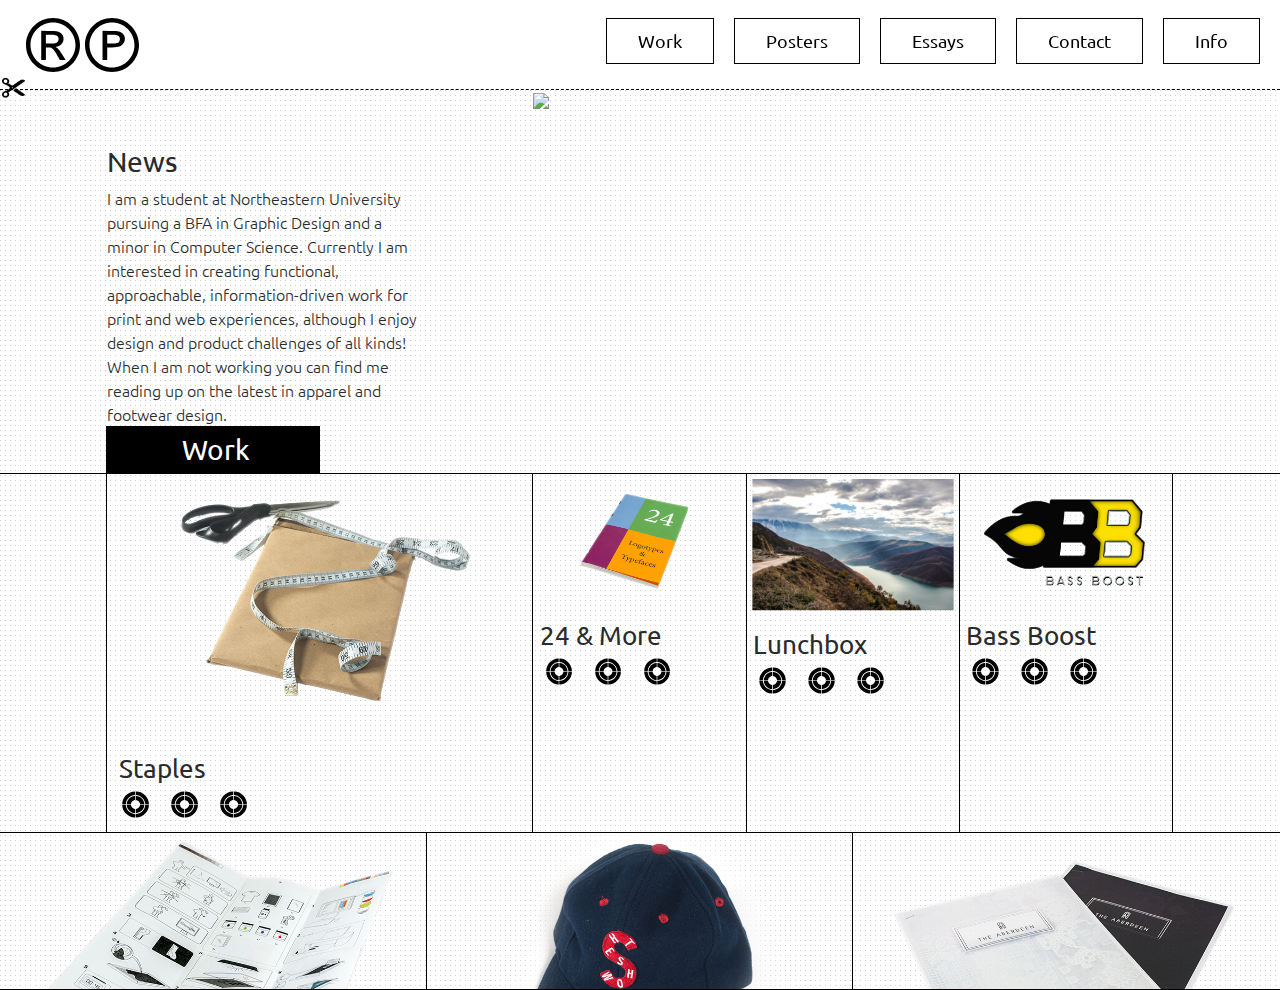
==== commit fcaa631e: "minor" ====
--- a/index.html
+++ b/index.html
@@ -13,7 +13,7 @@
       <!-- Link all fonts-->
       <link rel="stylesheet" type="text/css" href="//fonts.googleapis.com/css?family=Ubuntu"/>
       <!-- end links-->
-      <style type="text/css">* {font-weight:300;}</style>
+      <style type="text/css">{font-weight:300;}</style>
    </head>
    <!--start body-->
    <body>
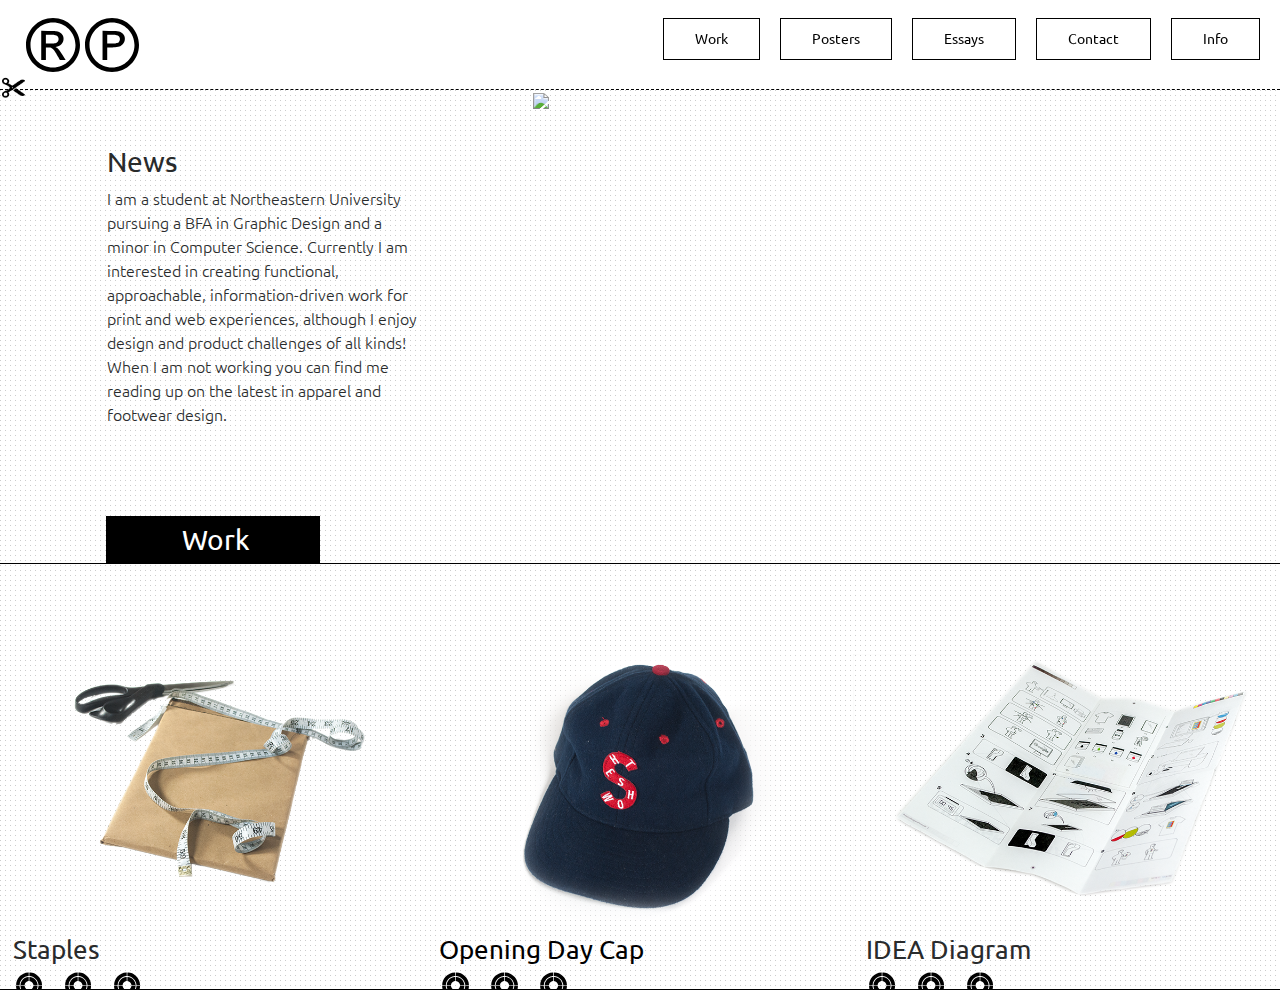
==== commit a144df11: "Slimming" ====
--- a/index.html
+++ b/index.html
@@ -17,750 +17,699 @@
    </head>
    <!--start body-->
    <body>
-   <div id="header">
-      <div class="logo">
-         <a href=""><img id="rLogo" onmouseenter="startR('1')" onmouseleave="startR('0')" src="img/rLogo.svg"></img></a>
-         <a href=""><img id="pLogo" onmouseenter="startP('1')" onmouseleave="startP('0')" src="img/pLogo.svg"></img></a>
+      <div id="header">
+         <div class="logo">
+            <a href=""><img id="rLogo" onmouseenter="startR('1')" onmouseleave="startR('0')" src="img/rLogo.svg"></img></a>
+            <a href=""><img id="pLogo" onmouseenter="startP('1')" onmouseleave="startP('0')" src="img/pLogo.svg"></img></a>
+         </div>
+         <div class="sub justify-content-end">
+            <a href="#work">Work</a>
+            <a href="#poster">Posters</a>
+            <a href="#essay">Essays</a>
+            <a href="#contact">Contact</a>
+            <a href="#info">Info</a>
+         </div>
       </div>
-      <div class="sub justify-content-end">
-         <a href="#work">Work</a>
-         <a href="#poster">Posters</a>
-         <a href="#essay">Essays</a>
-         <a href="#contact">Contact</a>
-         <a href="#info">Info</a>
+      <div class="cut">
+         <img src="img/cut.png"></img>
       </div>
-   </div>
-
-   <div class="cut">
-      <img src="img/cut.png"></img>
-   </div>
-   <div id="contain">
-      <div class="container-fluid">
-         <!--Features and news-->
-         <div class="row">
-            <div class="col-lg-1 col-lg-1">
-            </div>
-            <div display="block" class="col-lg-3 col-lg-3">
-               <h3>&nbsp;</h3>
-               <h3 style="padding-left:0px;">News</h3>
-               <p style="padding-left:0px; font-weight:300;" class="text">
-                  I am a student at Northeastern University pursuing a BFA in Graphic Design and a minor in Computer Science. Currently I am interested in creating functional, approachable, information-driven work for print and web experiences, although I enjoy design and product challenges of all kinds! When I am not working you can find me reading up on the latest in apparel and footwear design.
-               </p>
-            </div>
-            <div class="col-lg-1 col-lg-1">
-            </div>
-            <div class="col-lg-7 col-lg-7">
-               <img src="https://www.w3schools.com/w3images/mountains.jpg" class="img-fluid" width="100%;">
-            </div>
+      <div id="contain">
+         <div class="container-fluid">
+            <!--Features and news-->
+            <div class="row">
+               <div class="col-xl-1 col-xl-1">
+               </div>
+               <div display="block" class="col-xl-3 col-xl-3">
+                  <h3>&nbsp;</h3>
+                  <h3 style="padding-left:0px;">News</h3>
+                  <p style="padding-left:0px; font-weight:300;" class="text">
+                     I am a student at Northeastern University pursuing a BFA in Graphic Design and a minor in Computer Science. Currently I am interested in creating functional, approachable, information-driven work for print and web experiences, although I enjoy design and product challenges of all kinds! When I am not working you can find me reading up on the latest in apparel and footwear design.
+                  </p>
+               </div>
+               <div class="col-xl-1 col-xl-1">
+               </div>
+               <div class="col-xl-7 col-xl-7">
+                  <img src="https://www.w3schools.com/w3images/mountains.jpg" class="img-fluid" width="100%;">
+               </div>
+            </div>
+            <!--End Features and news-->
+            <!--Work TAB-->
+            <div class="row boBot">
+               <div class="col-xl-1 col-xl-1 boR">
+               </div>
+               <div class="col-xl-2 col-xl-2 boR black">
+                  <h3 id="work" style="text-align:center;">Work</h3>
+               </div>
+               <div class="col-xl-6 col-xl-6">
+                  <p></p>
+               </div>
+               <div class="col-xl-2 col-xl-2">
+                  <p></p>
+               </div>
+            </div>
+            <!--END TAG-->
+            <!--3rd feature-->
+            <div class="row">
+               <div class="col-xl-4">
+                  <img src="staples/thumb2.png" class="img-fluid" width="100%;" height="100%;">
+                  <div class="category">
+                     <h1>Staples</h1>
+                     <img src="img/reg.svg"></img>
+                     <img src="img/reg.svg"></img>
+                     <img src="img/reg.svg"></img>
+                  </div>
+               </div>
+               <div class="col-xl-4">
+                  <img src="cap/thumb.png" class="img-fluid" width="100%;" height="100%;">
+                  <div class="category">
+                     <a href="work/cap.html">
+                        <h1>Opening Day Cap</h1>
+                     </a>
+                     <img src="img/reg.svg"></img>
+                     <img src="img/reg.svg"></img>
+                     <img src="img/reg.svg"></img>
+                  </div>
+               </div>
+               <div class="col-xl-4">
+                  <img src="idea/thumb.png" class="img-fluid" width="100%;" height="100%;">
+                  <div class="category">
+                     <h1> IDEA Diagram</h1>
+                     <img src="img/reg.svg"></img>
+                     <img src="img/reg.svg"></img>
+                     <img src="img/reg.svg"></img>
+                  </div>
+               </div>
+            </div>
+            <!--END 3rd feature-->
+            <!--2nd feature-->
+            <div class="row">
+               <div class="col-xl-6">
+                  <img src="korea/thumb.png" class="img-fluid" width="100%;">
+                  <div class="category">
+                     <h1>South Korea World Data</h1>
+                     <img src="img/reg.svg"></img>
+                     <img src="img/reg.svg"></img>
+                     <img src="img/reg.svg"></img>
+                  </div>
+               </div>
+               <div class="col-xl-6">
+                  <img src="arch/thumb.png" class="img-fluid" width="100%;" height="100%;">
+                  <div class="category">
+                     <h1>Lower Roxbury Archival</h1>
+                     <img src="img/reg.svg"></img>
+                     <img src="img/reg.svg"></img>
+                     <img src="img/reg.svg"></img>
+                  </div>
+               </div>
+            </div>
+            <!--4thfeature-->
+            <div class="row">
+               <div class="col-xl-4">
+                  <img src="thumb.png" class="img-fluid" width="100%;" height="100%;">
+                  <div class="category">
+                     <h1>Aberdeen Boston</h1>
+                     <img src="img/reg.svg"></img>
+                     <img src="img/reg.svg"></img>
+                     <img src="img/reg.svg"></img>
+                  </div>
+               </div>
+               <div class="col-xl-4">
+                  <img src="24/thumb.png" class="img-fluid" width="100%;" height="100%;">
+                  <div class="category">
+                     <h1>24 & More</h1>
+                     <img src="img/reg.svg"></img>
+                     <img src="img/reg.svg"></img>
+                     <img src="img/reg.svg"></img>
+                  </div>
+               </div>
+               <div class="col-xl-4">
+                  <img src="embarc/thumb.png" class="img-fluid" width="100%;" height="100%;">
+                  <div class="category">
+                     <h1>Embarc Studio</h1>
+                     <img src="img/reg.svg"></img>
+                     <img src="img/reg.svg"></img>
+                     <img src="img/reg.svg"></img>
+                  </div>
+               </div>
+            </div>
+            <!--END 4th feature-->
+            <!--2nd feature-->
+            <div class="row">
+               <div class="col-xl-6">
+                  <img src="img/holder2.png" class="img-fluid" width="100%;" height="100%;">
+                  <div class="category">
+                     <h1>Lunchbox</h1>
+                     <img src="img/reg.svg"></img>
+                     <img src="img/reg.svg"></img>
+                     <img src="img/reg.svg"></img>
+                  </div>
+               </div>
+               <div class="col-xl-6">
+                  <img src="bb/thumb.png" class="img-fluid" width="100%;" height="100%;">
+                  <div class="category">
+                     <h1>Bass Boost</h1>
+                     <img src="img/reg.svg"></img>
+                     <img src="img/reg.svg"></img>
+                     <img src="img/reg.svg"></img>
+                  </div>
+               </div>
+            </div>
+            <!--Posters TAB-->
+            <div class="row tab2">
+               <div class="col-xl-4">
+                  <p></p>
+               </div>
+               <div class="col-xl-2">
+                  <p></p>
+               </div>
+               <div class="col-xl-2 black">
+                  <h3 id="poster" style="text-align:center;">Posters</h3>
+               </div>
+               <div class="col-xl-4 col-xl-4">
+                  <p></p>
+               </div>
+               <!--END 4th feature-->
+               <div class="row boBot boTop">
+                  <div class="col-xl-1">
+                  </div>
+                  <div class="col-xl-10 container brick boR">
+                     <div class="draggable">
+                        <a href="img/thumbnails/agFair.jpg" data-toggle="lightbox" data-footer="1" data-gallery="example-gallery">
+                        <img src="img/thumbnails/agFair.jpg" class="img-fluid">
+                        </a>
+                        <div class="handle "></div>
+                     </div>
+                     <div class="draggable">
+                        <a href="img/thumbnails/cover.png" data-toggle="lightbox" data-footer="2" data-gallery="example-gallery">
+                        <img src="img/thumbnails/cover.png" class="img-fluid">
+                        </a>
+                        <div class="handle "></div>
+                     </div>
+                     <div class="draggable2">
+                        <a href="img/thumbnails/landmark.png" data-toggle="lightbox" data-footer="3" data-gallery="example-gallery">
+                        <img src="img/thumbnails/landmark.png" class="img-fluid">
+                        </a>
+                        <div class="handle "></div>
+                     </div>
+                     <div class="draggable">
+                        <a href="img/thumbnails/tsnj.jpg" data-toggle="lightbox" data-footer="4" data-gallery="example-gallery">
+                        <img src="img/thumbnails/tsnj.jpg" class="img-fluid">
+                        </a>
+                        <div class="handle "></div>
+                     </div>
+                     <div class="draggable">
+                        <a href="img/thumbnails/play.jpg" data-toggle="lightbox" data-footer="5" data-gallery="example-gallery">
+                        <img src="img/thumbnails/play.jpg" class="img-fluid">
+                        </a>
+                        <div class="handle "></div>
+                     </div>
+                     <div class="draggable">
+                        <a href="img/thumbnails/poA.jpg" data-toggle="lightbox" data-footer="6" data-gallery="example-gallery">
+                        <img src="img/thumbnails/poA.jpg" class="img-fluid">
+                        </a>
+                        <div class="handle "></div>
+                     </div>
+                     <div class="draggable">
+                        <a href="img/thumbnails/primate.jpg" data-toggle="lightbox" data-footer="7" data-gallery="example-gallery">
+                        <img src="img/thumbnails/primate.jpg" class="img-fluid">
+                        </a>
+                        <div class="handle "></div>
+                     </div>
+                     <div class="draggable2">
+                        <a href="img/thumbnails/python.jpg" data-toggle="lightbox" data-footer="8" data-gallery="example-gallery">
+                        <img src="img/thumbnails/python.jpg" class="img-fluid">
+                        </a>
+                        <div class="handle "></div>
+                     </div>
+                     <div class="draggable">
+                        <a href="img/thumbnails/shineon.jpg" data-toggle="lightbox" data-footer="9" data-gallery="example-gallery">
+                        <img src="img/thumbnails/shineon.jpg" class="img-fluid">
+                        </a>
+                        <div class="handle "></div>
+                     </div>
+                     <div class="draggable2">
+                        <a href="img/thumbnails/type2.png" data-toggle="lightbox" data-footer="10" data-gallery="example-gallery">
+                        <img src="img/thumbnails/type2.png" class="img-fluid">
+                        </a>
+                        <div class="handle "></div>
+                     </div>
+                  </div>
+                  <div class="col-xl-1">
+                  </div>
+               </div>
+            </div>
+            <!--END TAG-->
+            <!--Essays TAB-->
+            <div class="row boBot">
+               <div class="col-xl-3">
+               </div>
+               <div class="col-xl-3 black">
+                  <h3 id="essay" style="text-align:center;">Essays</h3>
+               </div>
+               <div class="col-xl-3">
+               </div>
+               <div class="col-xl-3">
+               </div>
+            </div>
+            <!--END TAG-->
+
+            <!--BEGIN ESSAYS-->
+            <div class="row boBot">
+               <div class="col-xl-1 col-xl-1">
+                  <p></p>
+               </div>
+               <div class="col-xl-2 col-xl-2">
+                  <p class="subject">Tags</p>
+               </div>
+               <div class="col-xl-6 col-xl-6">
+                  <p class="tite subject">Title</p>
+               </div>
+               <div class="col-xl-1 col-xl-1">
+                  <p class="subject">Year</p>
+               </div>
+               <div class="col-xl-2 col-xl-2">
+                  <p class="subject">Download</p>
+               </div>
+            </div>
+            <!--Essays-->
+            <!--BEGIN ESSAYS-->
+            <div class="row boBot">
+               <div class="col-xl-12 col-xl-12">
+                  <p></p>
+               </div>
+            </div>
+            <!--Essays-->
+            <!--BEGIN ESSAYS-->
+            <div class="row boBot">
+               <div class="col-xl-1 col-xl-1 boR">
+                  <p></p>
+               </div>
+               <div class="col-xl-2 col-xl-2 boR">
+                  <p>Art History, Della Robia</p>
+               </div>
+               <div class="col-xl-6 col-xl-2 boR">
+                  <p class="tite">St. John the Baptist and it’s Significance</p>
+               </div>
+               <div class="col-xl-1 col-xl-1 boR">
+                  <p>2016</p>
+               </div>
+               <div class="col-xl-2 col-xl-2">
+                  <p>PDF</p>
+               </div>
+            </div>
+            <!--Essays-->
+            <!--BEGIN ESSAYS-->
+            <div class="row boBot">
+               <div class="col-xl-1 col-xl-1 boR">
+                  <p></p>
+               </div>
+               <div class="col-xl-2 col-xl-2 boR">
+                  <p>Historical, Contemporary,</p>
+                  <p>Gonz, Templeton</p>
+               </div>
+               <div class="col-xl-6 col-xl-6 boR">
+                  <p class="tite">Skateboarding in the Gallery</p>
+               </div>
+               <div class="col-xl-1 col-xl-1 boR">
+                  <p>2016</p>
+               </div>
+               <div class="col-xl-2 col-xl-2">
+                  <p>PDF</p>
+               </div>
+            </div>
+            <!--Essays-->
+            <!--BEGIN ESSAYS-->
+            <div class="row boBot">
+               <div class="col-xl-1 col-xl-1 boR">
+                  <p></p>
+               </div>
+               <div class="col-xl-2 col-xl-2 boR">
+                  <p>Benin, Art History</p>
+               </div>
+               <div class="col-xl-6 col-xl-6 boR">
+                  <p class="tite">Kingship and Cultural Difference</p>
+               </div>
+               <div class="col-xl-1 col-xl-1 boR">
+                  <p>2016</p>
+               </div>
+               <div class="col-xl-2 col-xl-2">
+                  <p>PDF</p>
+               </div>
+            </div>
+            <!--Essays-->
+            <!--BEGIN ESSAYS-->
+            <div class="row boBot">
+               <div class="col-xl-1 col-xl-1 boR">
+                  <p></p>
+               </div>
+               <div class="col-xl-2 col-xl-2 boR">
+                  <p>Steinweiss, Historical,</p>
+                  <p>Record Design</p>
+               </div>
+               <div class="col-xl-6 col-xl-6 boR">
+                  <p class="tite">Life, Career and Influence</p>
+               </div>
+               <div class="col-xl-1 col-xl-1 boR">
+                  <p>2016</p>
+               </div>
+               <div class="col-xl-2 col-xl-2">
+                  <p>PDF</p>
+               </div>
+            </div>
+            <!--Essays-->
+            <!--BEGIN ESSAYS-->
+            <div class="row boBot">
+               <div class="col-xl-1 col-xl-1 boR">
+                  <p></p>
+               </div>
+               <div class="col-xl-2 col-xl-2 boR">
+                  <p>Gerrit Rietveld, De Stijl,</p>
+                  <p>Historical</p>
+               </div>
+               <div class="col-xl-6 col-xl-6 boR">
+                  <p class="tite">Modern Design Thinking</p>
+               </div>
+               <div class="col-xl-1 col-xl-1 boR">
+                  <p>2016</p>
+               </div>
+               <div class="col-xl-2 col-xl-2">
+                  <p>PDF</p>
+               </div>
+            </div>
+            <!--Essays-->
+            <!--BEGIN ESSAYS-->
+            <div class="row boBot">
+               <div class="col-xl-1 col-xl-1 boR">
+                  <p></p>
+               </div>
+               <div class="col-xl-2 col-xl-2 boR">
+                  <p>ICA, Review</p>
+               </div>
+               <div class="col-xl-6 col-xl-6 boR">
+                  <p class="tite">A Party Worth Attending</p>
+               </div>
+               <div class="col-xl-1 col-xl-1 boR">
+                  <p>2016</p>
+               </div>
+               <div class="col-xl-2 col-xl-2">
+                  <p>PDF</p>
+               </div>
+            </div>
+            <!--Essays-->
+            <!--BEGIN ESSAYS-->
+            <div class="row boBot">
+               <div class="col-xl-1 col-xl-1 boR">
+                  <p></p>
+               </div>
+               <div class="col-xl-2 col-xl-2 boR">
+                  <p>Review, Abstract,</p>
+                  <p>Expressionixs, Gorky</p>
+               </div>
+               <div class="col-xl-6 col-xl-6 boR">
+                  <p class="tite">Good Hope Road</p>
+               </div>
+               <div class="col-xl-1 col-xl-1 boR">
+                  <p>2015</p>
+               </div>
+               <div class="col-xl-2 col-xl-2">
+                  <p>PDF</p>
+               </div>
+            </div>
+            <!--Essays-->
+            <!--BEGIN ESSAYS-->
+            <div class="row boBot">
+               <div class="col-xl-1 col-xl-1 boR">
+                  <p></p>
+               </div>
+               <div class="col-xl-2 col-xl-2 boR">
+                  <p>Mimesis, Kaws, Hirst, Kanye</p>
+               </div>
+               <div class="col-xl-6 col-xl-6 boR">
+                  <p class="tite">Power to the people; Governing bodies in art during the age of reproduction</p>
+               </div>
+               <div class="col-xl-1 col-xl-1 boR">
+                  <p>2014</p>
+               </div>
+               <div class="col-xl-2 col-xl-2">
+                  <p>PDF</p>
+               </div>
+            </div>
+            <!--Essays-->
+
+            <!--Contact Tab-->
+            <div class="row boBot">
+               <div class="col-xl-1 col-xl-1 boR">
+               </div>
+               <div class="col-xl-2 col-xl-2 black">
+                  <h1 id="contact" style="text-align:center;">Contact</h1>
+               </div>
+               <div class="col-xl-5 col-xl-5">
+                  <p></p>
+               </div>
+               <div class="col-xl-4 col-xl-4">
+                  <p></p>
+               </div>
+            </div>
+            <!--End-->
+            <!--3rd feature-->
+            <div class="row boBot">
+               <div class="col-xl-1 col-xl-1 boR">
+               </div>
+               <div class="col-xl-2 col-xl-2 boR">
+                  <h3 style="text-align:center;">Email</h3>
+               </div>
+               <div class="col-xl-5 col-xl-5 boR">
+                  <p></p>
+               </div>
+               <div class="col-xl-4 col-xl-4">
+                  <p></p>
+               </div>
+            </div>
+            <div class="row boBot">
+               <div class="col-xl-12 col-xl-12">
+                  <h3>&nbsp;</h3>
+               </div>
+            </div>
+            <!--3rd feature-->
+            <div class="row boBot">
+               <div class="col-xl-12 col-xl-12">
+                  <h3>&nbsp;</h3>
+               </div>
+            </div>
+            <!--3rd feature-->
+            <!--3rd feature-->
+            <div class="row boBot">
+               <div class="col-xl-1 col-xl-1 boR">
+               </div>
+               <div class="col-xl-2 col-xl-2 boR">
+                  <h3 style="text-align:center;">Message</h3>
+               </div>
+               <div class="col-xl-5 col-xl-5 boR">
+               </div>
+               <div class="col-xl-3 col-xl-3 black boR">
+                  <h3 style="text-align:center;">Submit</h3>
+               </div>
+               <div class="col-xl-1 col-xl-1">
+               </div>
+            </div>
+            <!--end-->
+            <div class="row boBot">
+               <div class="col-xl-12 col-xl-12">
+                  <h3>&nbsp;</h3>
+               </div>
+            </div>
+            <!--Info SECTion-->
+            <div class="row boBot">
+               <div class="offset-xl-5 offset-xl-5 boR">
+               </div>
+               <div class="col-xl-1 col-xl-1 boR">
+                  <img src="img/hand.png" height=40px; style="padding-top:1vh;">
+               </div>
+               <div class="col-xl-4 col-xl-4 boR">
+               </div>
+               <div class="col-xl-1 col-xl-1 boR">
+                  <a href="http://www.google.com">
+                     <h1 id="info" style="text-align:center;">Info</h1>
+                  </a>
+               </div>
+            </div>
+            <!--END INFO-->
+            <!--Copyright-->
+            <div class="row">
+               <div class="col-xl-4 col-xl-4 boR">
+                  <p>testing</p>
+               </div>
+               <div class="col-xl-4 col-xl-4 boR">
+                  <p>testing</p>
+               </div>
+               <div class="col-xl-4 col-xl-4">
+                  <p><em>Ralph Perricelli 2018</em></p>
+               </div>
+            </div>
+            <!--Copyright-->
          </div>
-         <!--End Features and news-->
-         <!--Work TAB-->
-         <div class="row boBot">
-            <div class="col-lg-1 col-lg-1 boR">
-            </div>
-            <div class="col-lg-2 col-lg-2 boR black">
-               <h3 id="work" style="text-align:center;">Work</h3>
-            </div>
-            <div class="col-lg-6 col-lg-6">
-               <p></p>
-            </div>
-            <div class="col-lg-2 col-lg-2">
-               <p></p>
-            </div>
-         </div>
-         <!--END TAG-->
-         <!--1st feature-->
-         <div class="row boBot">
-            <div class="col-lg-1 col-lg-1 boR">
-               <!--<h1 class="tab1">Work</h1>-->
-            </div>
-            <div class="col-lg-4 col-lg-4 boR">
-               <img src="staples/thumb2.png" class="img-fluid" width="100%;" height="100%;">
-               <div class="category">
-                  <h1>Staples</h1>
-                  <img src="img/reg.svg"></img>
-                  <img src="img/reg.svg"></img>
-                  <img src="img/reg.svg"></img>
-               </div>
-            </div>
-            <div class="col-lg-2 col-lg-2 boR">
-               <img src="24/thumb.png" class="img-fluid" width="100%;" height="100%;">
-               <div class="category">
-                  <h1>24 & More</h1>
-                  <img src="img/reg.svg"></img>
-                  <img src="img/reg.svg"></img>
-                  <img src="img/reg.svg"></img>
-               </div>
-            </div>
-            <div class="col-lg-2 col-lg-2 boR">
-               <img src="img/holder2.png" class="img-fluid" width="100%;" height="100%;">
-               <div class="category">
-                  <h1>Lunchbox</h1>
-                  <img src="img/reg.svg"></img>
-                  <img src="img/reg.svg"></img>
-                  <img src="img/reg.svg"></img>
-               </div>
-            </div>
-            <div class="col-lg-2 col-lg-2 boR">
-               <img src="bb/thumb.png" class="img-fluid" width="100%;" height="100%;">
-               <div class="category">
-                  <h1>Bass Boost</h1>
-                  <img src="img/reg.svg"></img>
-                  <img src="img/reg.svg"></img>
-                  <img src="img/reg.svg"></img>
-               </div>
-            </div>
-            <div class="col-lg-1 col-lg-1col-lg-4 ">
-            </div>
-         </div>
-         <!--END1st feature-->
-         <!--3rd feature-->
-         <div class="row boBot">
-            <div class="col-lg-4 col-lg-4 boR">
-               <img src="idea/thumb.png" class="img-fluid" width="100%;" height="100%;">
-               <div class="category">
-                  <h1> IDEA Diagram</h1>
-                  <img src="img/reg.svg"></img>
-                  <img src="img/reg.svg"></img>
-                  <img src="img/reg.svg"></img>
-               </div>
-            </div>
-
-            <div class="col-lg-4 col-lg-4 boR">
-               <img src="cap/thumb.png" class="img-fluid" width="100%;" height="100%;">
-
-               <div class="category">
-                  <a href="work/cap.html"><h1>Opening Day Cap</h1></a>
-                  <img src="img/reg.svg"></img>
-                  <img src="img/reg.svg"></img>
-                  <img src="img/reg.svg"></img>
-               </div>
-
-            </div>
-            <div class="col-lg-4 col-lg-4">
-               <img src="thumb.png" class="img-fluid" width="100%;" height="100%;">
-               <div class="category">
-                  <h1>Aberdeen Boston</h1>
-                  <img src="img/reg.svg"></img>
-                  <img src="img/reg.svg"></img>
-                  <img src="img/reg.svg"></img>
-               </div>
-            </div>
-         </div>
-         <!--END 3rd feature-->
-         <!--2nd feature-->
-         <div class="row boBot">
-            <div class="col-lg-3 col-lg-3 boR">
-            </div>
-            <div class="col-lg-6 col-lg-6 boR">
-               <img src="korea/thumb.png" class="img-fluid" width="100%;">
-               <div class="category">
-                  <h1>South Korea World Data</h1>
-                  <img src="img/reg.svg"></img>
-                  <img src="img/reg.svg"></img>
-                  <img src="img/reg.svg"></img>
-               </div>
-            </div>
-            <div class="col-lg-2 col-lg-2">
-            </div>
-         </div>
-         <!--4thfeature-->
-         <div class="row boBot">
-            <div class="col-lg-4 col-lg-4 boR">
-               <img src="arch/thumb.png" class="img-fluid" width="100%;" height="100%;">
-               <div class="category">
-                  <h1>Lower Roxbury Archival</h1>
-                  <img src="img/reg.svg"></img>
-                  <img src="img/reg.svg"></img>
-                  <img src="img/reg.svg"></img>
-               </div>
-            </div>
-            <div class="col-lg-4 col-lg-4 boR">
-               <img src="img/thumb.png" class="img-fluid" width="100%;" height="100%;">
-               <div class="category">
-                  <h1>The Abbott</h1>
-                  <img src="img/reg.svg"></img>
-                  <img src="img/reg.svg"></img>
-                  <img src="img/reg.svg"></img>
-               </div>
-            </div>
-            <div class="col-lg-4 col-lg-4">
-               <img src="embarc/thumb.png" class="img-fluid" width="100%;" height="100%;">
-               <div class="category">
-                  <h1>Embarc Studio</h1>
-                  <img src="img/reg.svg"></img>
-                  <img src="img/reg.svg"></img>
-                  <img src="img/reg.svg"></img>
-               </div>
-            </div>
-         </div>
-         <!--END 4th feature-->
-         <!--Posters TAB-->
-         <div class="row tab2 boBot">
-            <div class="col-lg-4 col-lg-4 boR">
-               <p></p>
-            </div>
-            <div class="col-lg-2 col-lg-2">
-               <p></p>
-            </div>
-            <div class="col-lg-2 col-lg-2 black">
-               <h3 id="poster" style="text-align:center;">Posters</h3>
-            </div>
-            <div class="col-lg-4 col-lg-4">
-               <p></p>
-            </div>
-         </div>
-         <!--END TAG-->
-         <!--END 4th feature-->
-         <div class="row boBot">
-            <div class="col-lg-1 col-lg-1 boR">
-            </div>
-            <div class="col-lg-10 col-lg-10 container brick boR">
-               <div class="draggable">
-                  <a href="img/thumbnails/agFair.jpg" data-toggle="lightbox" data-footer="1" data-gallery="example-gallery">
-                  <img src="img/thumbnails/agFair.jpg" class="img-fluid">
-                  </a>
-                  <div class="handle "></div>
-               </div>
-               <div class="draggable">
-                  <a href="img/thumbnails/cover.png" data-toggle="lightbox" data-footer="2" data-gallery="example-gallery">
-                  <img src="img/thumbnails/cover.png" class="img-fluid">
-                  </a>
-                  <div class="handle "></div>
-               </div>
-               <div class="draggable2">
-                  <a href="img/thumbnails/landmark.png" data-toggle="lightbox" data-footer="3" data-gallery="example-gallery">
-                  <img src="img/thumbnails/landmark.png" class="img-fluid">
-                  </a>
-                  <div class="handle "></div>
-               </div>
-               <div class="draggable">
-                  <a href="img/thumbnails/tsnj.jpg" data-toggle="lightbox" data-footer="4" data-gallery="example-gallery">
-                  <img src="img/thumbnails/tsnj.jpg" class="img-fluid">
-                  </a>
-                  <div class="handle "></div>
-               </div>
-               <div class="draggable">
-                  <a href="img/thumbnails/play.jpg" data-toggle="lightbox" data-footer="5" data-gallery="example-gallery">
-                  <img src="img/thumbnails/play.jpg" class="img-fluid">
-                  </a>
-                  <div class="handle "></div>
-               </div>
-               <div class="draggable">
-                  <a href="img/thumbnails/poA.jpg" data-toggle="lightbox" data-footer="6" data-gallery="example-gallery">
-                  <img src="img/thumbnails/poA.jpg" class="img-fluid">
-                  </a>
-                  <div class="handle "></div>
-               </div>
-               <div class="draggable">
-                  <a href="img/thumbnails/primate.jpg" data-toggle="lightbox" data-footer="7" data-gallery="example-gallery">
-                  <img src="img/thumbnails/primate.jpg" class="img-fluid">
-                  </a>
-                  <div class="handle "></div>
-               </div>
-               <div class="draggable2">
-                  <a href="img/thumbnails/python.jpg" data-toggle="lightbox" data-footer="8" data-gallery="example-gallery">
-                  <img src="img/thumbnails/python.jpg" class="img-fluid">
-                  </a>
-                  <div class="handle "></div>
-               </div>
-               <div class="draggable">
-                  <a href="img/thumbnails/shineon.jpg" data-toggle="lightbox" data-footer="9" data-gallery="example-gallery">
-                  <img src="img/thumbnails/shineon.jpg" class="img-fluid">
-                  </a>
-                  <div class="handle "></div>
-               </div>
-               <div class="draggable2">
-                  <a href="img/thumbnails/type2.png" data-toggle="lightbox" data-footer="10" data-gallery="example-gallery">
-                  <img src="img/thumbnails/type2.png" class="img-fluid">
-                  </a>
-                  <div class="handle "></div>
-               </div>
-            </div>
-            <div class="col-lg-1 col-lg-1">
-            </div>
-         </div>
-         <!--Essays TAB-->
-         <div class="row tab3 boBot">
-            <div class="col-lg-3 col-lg-3">
-            </div>
-            <div class="col-lg-3 col-lg-3 boR black">
-               <h3 id="essay" style="text-align:center;">Essays</h3>
-            </div>
-            <div class="col-lg-3 col-lg-3 boR">
-            </div>
-            <div class="col-lg-3 col-lg-3">
-            </div>
-         </div>
-         <!--END TAG-->
-         <!--BEGIN ESSAYS-->
-         <div class="row">
-            <div class="col-lg-12 col-lg-12">
-               <p></p>
-            </div>
-         </div>
-         <!--Essays-->
-         <!--BEGIN ESSAYS-->
-         <div class="row boBot">
-            <div class="col-lg-1 col-lg-1">
-               <p></p>
-            </div>
-            <div class="col-lg-2 col-lg-2">
-               <p class="subject">Tags</p>
-            </div>
-            <div class="col-lg-6 col-lg-6">
-               <p class="tite subject">Title</p>
-            </div>
-            <div class="col-lg-1 col-lg-1">
-               <p class="subject">Year</p>
-            </div>
-            <div class="col-lg-2 col-lg-2">
-               <p class="subject">Download</p>
-            </div>
-         </div>
-         <!--Essays-->
-         <!--BEGIN ESSAYS-->
-         <div class="row boBot">
-            <div class="col-lg-12 col-lg-12">
-               <p></p>
-            </div>
-         </div>
-         <!--Essays-->
-         <!--BEGIN ESSAYS-->
-         <div class="row boBot">
-            <div class="col-lg-1 col-lg-1 boR">
-               <p></p>
-            </div>
-            <div class="col-lg-2 col-lg-2 boR">
-               <p>Art History, Della Robia</p>
-            </div>
-            <div class="col-lg-6 col-lg-2 boR">
-               <p class="tite">St. John the Baptist and it’s Significance</p>
-            </div>
-            <div class="col-lg-1 col-lg-1 boR">
-               <p>2016</p>
-            </div>
-            <div class="col-lg-2 col-lg-2">
-               <p>PDF</p>
-            </div>
-         </div>
-         <!--Essays-->
-         <!--BEGIN ESSAYS-->
-         <div class="row boBot">
-            <div class="col-lg-1 col-lg-1 boR">
-               <p></p>
-            </div>
-            <div class="col-lg-2 col-lg-2 boR">
-               <p>Historical, Contemporary,</p>
-               <p>Gonz, Templeton</p>
-            </div>
-            <div class="col-lg-6 col-lg-6 boR">
-               <p class="tite">Skateboarding in the Gallery</p>
-            </div>
-            <div class="col-lg-1 col-lg-1 boR">
-               <p>2016</p>
-            </div>
-            <div class="col-lg-2 col-lg-2">
-               <p>PDF</p>
-            </div>
-         </div>
-         <!--Essays-->
-         <!--BEGIN ESSAYS-->
-         <div class="row boBot">
-            <div class="col-lg-1 col-lg-1 boR">
-               <p></p>
-            </div>
-            <div class="col-lg-2 col-lg-2 boR">
-               <p>Benin, Art History</p>
-            </div>
-            <div class="col-lg-6 col-lg-6 boR">
-               <p class="tite">Kingship and Cultural Difference</p>
-            </div>
-            <div class="col-lg-1 col-lg-1 boR">
-               <p>2016</p>
-            </div>
-            <div class="col-lg-2 col-lg-2">
-               <p>PDF</p>
-            </div>
-         </div>
-         <!--Essays-->
-         <!--BEGIN ESSAYS-->
-         <div class="row boBot">
-            <div class="col-lg-1 col-lg-1 boR">
-               <p></p>
-            </div>
-            <div class="col-lg-2 col-lg-2 boR">
-               <p>Steinweiss, Historical,</p>
-               <p>Record Design</p>
-            </div>
-            <div class="col-lg-6 col-lg-6 boR">
-               <p class="tite">Life, Career and Influence</p>
-            </div>
-            <div class="col-lg-1 col-lg-1 boR">
-               <p>2016</p>
-            </div>
-            <div class="col-lg-2 col-lg-2">
-               <p>PDF</p>
-            </div>
-         </div>
-         <!--Essays-->
-         <!--BEGIN ESSAYS-->
-         <div class="row boBot">
-            <div class="col-lg-1 col-lg-1 boR">
-               <p></p>
-            </div>
-            <div class="col-lg-2 col-lg-2 boR">
-               <p>Gerrit Rietveld, De Stijl,</p>
-               <p>Historical</p>
-            </div>
-            <div class="col-lg-6 col-lg-6 boR">
-               <p class="tite">Modern Design Thinking</p>
-            </div>
-            <div class="col-lg-1 col-lg-1 boR">
-               <p>2016</p>
-            </div>
-            <div class="col-lg-2 col-lg-2">
-               <p>PDF</p>
-            </div>
-         </div>
-         <!--Essays-->
-         <!--BEGIN ESSAYS-->
-         <div class="row boBot">
-            <div class="col-lg-1 col-lg-1 boR">
-               <p></p>
-            </div>
-            <div class="col-lg-2 col-lg-2 boR">
-               <p>ICA, Review</p>
-            </div>
-            <div class="col-lg-6 col-lg-6 boR">
-               <p class="tite">A Party Worth Attending</p>
-            </div>
-            <div class="col-lg-1 col-lg-1 boR">
-               <p>2016</p>
-            </div>
-            <div class="col-lg-2 col-lg-2">
-               <p>PDF</p>
-            </div>
-         </div>
-         <!--Essays-->
-         <!--BEGIN ESSAYS-->
-         <div class="row boBot">
-            <div class="col-lg-1 col-lg-1 boR">
-               <p></p>
-            </div>
-            <div class="col-lg-2 col-lg-2 boR">
-               <p>Review, Abstract,</p>
-               <p>Expressionixs, Gorky</p>
-            </div>
-            <div class="col-lg-6 col-lg-6 boR">
-               <p class="tite">Good Hope Road</p>
-            </div>
-            <div class="col-lg-1 col-lg-1 boR">
-               <p>2015</p>
-            </div>
-            <div class="col-lg-2 col-lg-2">
-               <p>PDF</p>
-            </div>
-         </div>
-         <!--Essays-->
-         <!--BEGIN ESSAYS-->
-         <div class="row boBot">
-            <div class="col-lg-1 col-lg-1 boR">
-               <p></p>
-            </div>
-            <div class="col-lg-2 col-lg-2 boR">
-               <p>Mimesis, Kaws, Hirst, Kanye</p>
-            </div>
-            <div class="col-lg-6 col-lg-6 boR">
-               <p class="tite">Power to the people; Governing bodies in art during the age of reproduction</p>
-            </div>
-            <div class="col-lg-1 col-lg-1 boR">
-               <p>2014</p>
-            </div>
-            <div class="col-lg-2 col-lg-2">
-               <p>PDF</p>
-            </div>
-         </div>
-         <!--Essays-->
-         <!--BEGIN ESSAYS-->
-         <div class="row">
-            <div class="col-lg-12 col-lg-12">
-               <p></p>
-            </div>
-         </div>
-         <!--Essays-->
-         <!--BEGIN ESSAYS-->
-         <div class="row">
-            <div class="col-lg-12 col-lg-12">
-               <p></p>
-            </div>
-         </div>
-         <!--Essays-->
-         <!--Contact Tab-->
-         <div class="row boBot">
-            <div class="col-lg-1 col-lg-1 boR">
-            </div>
-            <div class="col-lg-2 col-lg-2 black">
-               <h1 id="contact" style="text-align:center;">Contact</h1>
-            </div>
-            <div class="col-lg-5 col-lg-5">
-               <p></p>
-            </div>
-            <div class="col-lg-4 col-lg-4">
-               <p></p>
-            </div>
-         </div>
-         <!--End-->
-         <!--3rd feature-->
-         <div class="row boBot">
-            <div class="col-lg-1 col-lg-1 boR">
-            </div>
-            <div class="col-lg-2 col-lg-2 boR">
-               <h3 style="text-align:center;">Email</h3>
-            </div>
-            <div class="col-lg-5 col-lg-5 boR">
-               <p></p>
-            </div>
-            <div class="col-lg-4 col-lg-4">
-               <p></p>
-            </div>
-         </div>
-         <div class="row boBot">
-            <div class="col-lg-12 col-lg-12">
-               <h3>&nbsp;</h3>
-            </div>
-         </div>
-         <!--3rd feature-->
-         <div class="row boBot">
-            <div class="col-lg-12 col-lg-12">
-               <h3>&nbsp;</h3>
-            </div>
-         </div>
-         <!--3rd feature-->
-         <!--3rd feature-->
-         <div class="row boBot">
-            <div class="col-lg-1 col-lg-1 boR">
-            </div>
-            <div class="col-lg-2 col-lg-2 boR">
-               <h3 style="text-align:center;">Message</h3>
-            </div>
-            <div class="col-lg-5 col-lg-5 boR">
-            </div>
-            <div class="col-lg-3 col-lg-3 black boR">
-               <h3 style="text-align:center;">Submit</h3>
-            </div>
-            <div class="col-lg-1 col-lg-1">
-            </div>
-         </div>
-         <!--end-->
-         <div class="row boBot">
-            <div class="col-lg-12 col-lg-12">
-               <h3>&nbsp;</h3>
-            </div>
-         </div>
-         <div class="row boBot">
-            <div class="col-lg-12 col-lg-12">
-               <h3>&nbsp;</h3>
-            </div>
-         </div>
-         <div class="row boBot">
-            <div class="col-lg-12 col-lg-12">
-               <h3>&nbsp;</h3>
-            </div>
-         </div>
-         <!--Info SECTion-->
-         <div class="row boBot">
-            <div class="offset-lg-5 offset-lg-5 boR">
-            </div>
-            <div class="col-lg-1 col-lg-1 boR">
-               <img src="img/hand.png" height=40px; style="padding-top:1vh;">
-            </div>
-            <div class="col-lg-4 col-lg-4 boR">
-            </div>
-            <div class="col-lg-1 col-lg-1 boR">
-               <a href="http://www.google.com">
-                  <h1 id="info" style="text-align:center;">Info</h1>
-               </a>
-            </div>
-         </div>
-         <!--END INFO-->
-         <!--Copyright-->
-         <div class="row">
-            <div class="col-lg-4 col-lg-4 boR">
-               <p>testing</p>
-            </div>
-            <div class="col-lg-4 col-lg-4 boR">
-               <p>testing</p>
-            </div>
-            <div class="col-lg-4 col-lg-4">
-               <p><em>Ralph Perricelli 2018</em></p>
-            </div>
-         </div>
-         <!--Copyright-->
       </div>
-   </div>
-   <!--Lastscript-->
-   <script src="js/bootstrap.js"></script>
-   <script src="ajax.googleapis.com/ajax/libs/jquery/1.10.2/jquery.min.js"></script>
-   <script src="https://code.jquery.com/jquery-3.2.1.slim.min.js" integrity="sha384-KJ3o2DKtIkvYIK3UENzmM7KCkRr/rE9/Qpg6aAZGJwFDMVNA/GpGFF93hXpG5KkN" crossorigin="anonymous"></script>
-   <script src="https://cdnjs.cloudflare.com/ajax/libs/popper.js/1.11.0/umd/popper.min.js" integrity="sha384-b/U6ypiBEHpOf/4+1nzFpr53nxSS+GLCkfwBdFNTxtclqqenISfwAzpKaMNFNmj4" crossorigin="anonymous"></script>
-   <script src="https://maxcdn.bootstrapcdn.com/bootstrap/4.0.0-beta/js/bootstrap.min.js" integrity="sha384-h0AbiXch4ZDo7tp9hKZ4TsHbi047NrKGLO3SEJAg45jXxnGIfYzk4Si90RDIqNm1" crossorigin="anonymous"></script>
-   <script src="https://unpkg.com/draggabilly@2/dist/draggabilly.pkgd.min.js"></script>
-   <script src="https://cdnjs.cloudflare.com/ajax/libs/ekko-lightbox/5.3.0/ekko-lightbox.min.js"></script>
-   <script type="text/javascript">
-      $(document).ready(function ($) {
-          // delegate calls to data-toggle="lightbox"
-          $(document).on('click', '[data-toggle="lightbox"]:not([data-gallery="navigateTo"]):not([data-gallery="example-gallery-11"])', function(event) {
-              event.preventDefault();
-              return $(this).ekkoLightbox({
-                  onShown: function() {
-                      if (window.console) {
-                          return console.log('Checking our the events huh?');
-                      }
-                  },
-                  onNavigate: function(direction, itemIndex) {
-                      if (window.console) {
-                          return console.log('Navigating '+direction+'. Current item: '+itemIndex);
-                      }
-                  }
-              });
-          });
-
-          // disable wrapping
-          $(document).on('click', '[data-toggle="lightbox"][data-gallery="example-gallery-11"]', function(event) {
-              event.preventDefault();
-              return $(this).ekkoLightbox({
-                  wrapping: false
-              });
-          });
-
-          //Programmatically call
-          $('#open-image').click(function (e) {
-              e.preventDefault();
-              $(this).ekkoLightbox();
-          });
-          $('#open-youtube').click(function (e) {
-              e.preventDefault();
-              $(this).ekkoLightbox();
-          });
-
-          // navigateTo
-          $(document).on('click', '[data-toggle="lightbox"][data-gallery="navigateTo"]', function(event) {
-              event.preventDefault();
-
-              return $(this).ekkoLightbox({
-                  onShown: function() {
-
-                      this.modal().on('click', '.modal-footer a', function(e) {
-
-                          e.preventDefault();
-                          this.navigateTo(2);
-
-                      }.bind(this));
-
-                  }
-              });
-          });
-
-
-          /**
-           * Documentation specific - ignore this
-           */
-          anchors.options.placement = 'left';
-          anchors.add('h3');
-          $('code[data-code]').each(function() {
-
-              var $code = $(this),
-                  $pair = $('div[data-code="'+$code.data('code')+'"]');
-
-              $code.hide();
-              var text = $code.text($pair.html()).html().trim().split("\n");
-              var indentLength = text[text.length - 1].match(/^\s+/)
-              indentLength = indentLength ? indentLength[0].length : 24;
-              var indent = '';
-              for(var i = 0; i < indentLength; i++)
-                  indent += ' ';
-              if($code.data('trim') == 'all') {
-                  for (var i = 0; i < text.length; i++)
-                      text[i] = text[i].trim();
-              } else  {
-                  for (var i = 0; i < text.length; i++)
-                      text[i] = text[i].replace(indent, '    ').replace('    ', '');
-              }
-              text = text.join("\n");
-              $code.html(text).show();
-
-          });
-      });
-   </script>
-   <!--RLogo scripts-->
-   <script>
-      var x = 0;
-      var y;
-
-      function startR(d) {
-      if (d == '1') y = setInterval(function () {
-        rotate();
-      }, 15);
-      else {
-        clearInterval(y);
-       }
-      }
-
-      function rotate() {
-      x += 1;
-      x = x % 360;
-      document.getElementById("rLogo")
-      .style["-webkit-transform"] = "rotateZ(" + x + "deg)";
-      }
-   </script>
-   <!--PLogo scripts-->
-   <script>
-      var x = 0;
-      var y;
-
-      function startP(d) {
-      if (d == '1') y = setInterval(function () {
-        rotate2nd();
-      }, 15);
-      else {
-        clearInterval(y);
-       }
-      }
-
-      function rotate2nd() {
-      x += 1;
-      x = x % 360;
-      document.getElementById("pLogo")
-      .style["-webkit-transform"] = "rotateZ(" + x + "deg)";
-      }
-   </script>
-   <script>
-      $(document).ready( function() {
-      var $draggables = $('.draggable').draggabilly({
-       // contain to parent element
-       containment: true
-      });
-      });
-
-   </script>
-   <script>
-      $(document).ready( function() {
-      var $draggable = $('.draggable').draggabilly({
-       handle: '.handle'
-      });
-      });
-   </script>
-   <script>
-      $(document).ready( function() {
-      var $draggables = $('.draggable2').draggabilly({
-       // contain to parent element
-       containment: true
-      });
-      });
-
-   </script>
-
+      <!--Lastscript-->
+      <script src="js/bootstrap.js"></script>
+      <script src="ajax.googleapis.com/ajax/libs/jquery/1.10.2/jquery.min.js"></script>
+      <script src="https://code.jquery.com/jquery-3.2.1.slim.min.js" integrity="sha384-KJ3o2DKtIkvYIK3UENzmM7KCkRr/rE9/Qpg6aAZGJwFDMVNA/GpGFF93hXpG5KkN" crossorigin="anonymous"></script>
+      <script src="https://cdnjs.cloudflare.com/ajax/libs/popper.js/1.11.0/umd/popper.min.js" integrity="sha384-b/U6ypiBEHpOf/4+1nzFpr53nxSS+GLCkfwBdFNTxtclqqenISfwAzpKaMNFNmj4" crossorigin="anonymous"></script>
+      <script src="https://maxcdn.bootstrapcdn.com/bootstrap/4.0.0-beta/js/bootstrap.min.js" integrity="sha384-h0AbiXch4ZDo7tp9hKZ4TsHbi047NrKGLO3SEJAg45jXxnGIfYzk4Si90RDIqNm1" crossorigin="anonymous"></script>
+      <script src="https://unpkg.com/draggabilly@2/dist/draggabilly.pkgd.min.js"></script>
+      <script src="https://cdnjs.cloudflare.com/ajax/libs/ekko-lightbox/5.3.0/ekko-lightbox.min.js"></script>
+      <script type="text/javascript">
+         $(document).ready(function ($) {
+             // delegate calls to data-toggle="lightbox"
+             $(document).on('click', '[data-toggle="lightbox"]:not([data-gallery="navigateTo"]):not([data-gallery="example-gallery-11"])', function(event) {
+                 event.preventDefault();
+                 return $(this).ekkoLightbox({
+                     onShown: function() {
+                         if (window.console) {
+                             return console.log('Checking our the events huh?');
+                         }
+                     },
+                     onNavigate: function(direction, itemIndex) {
+                         if (window.console) {
+                             return console.log('Navigating '+direction+'. Current item: '+itemIndex);
+                         }
+                     }
+                 });
+             });
+
+             // disable wrapping
+             $(document).on('click', '[data-toggle="lightbox"][data-gallery="example-gallery-11"]', function(event) {
+                 event.preventDefault();
+                 return $(this).ekkoLightbox({
+                     wrapping: false
+                 });
+             });
+
+             //Programmatically call
+             $('#open-image').click(function (e) {
+                 e.preventDefault();
+                 $(this).ekkoLightbox();
+             });
+             $('#open-youtube').click(function (e) {
+                 e.preventDefault();
+                 $(this).ekkoLightbox();
+             });
+
+             // navigateTo
+             $(document).on('click', '[data-toggle="lightbox"][data-gallery="navigateTo"]', function(event) {
+                 event.preventDefault();
+
+                 return $(this).ekkoLightbox({
+                     onShown: function() {
+
+                         this.modal().on('click', '.modal-footer a', function(e) {
+
+                             e.preventDefault();
+                             this.navigateTo(2);
+
+                         }.bind(this));
+
+                     }
+                 });
+             });
+
+
+             /**
+              * Documentation specific - ignore this
+              */
+             anchors.options.placement = 'left';
+             anchors.add('h3');
+             $('code[data-code]').each(function() {
+
+                 var $code = $(this),
+                     $pair = $('div[data-code="'+$code.data('code')+'"]');
+
+                 $code.hide();
+                 var text = $code.text($pair.html()).html().trim().split("\n");
+                 var indentLength = text[text.length - 1].match(/^\s+/)
+                 indentLength = indentLength ? indentLength[0].length : 24;
+                 var indent = '';
+                 for(var i = 0; i < indentLength; i++)
+                     indent += ' ';
+                 if($code.data('trim') == 'all') {
+                     for (var i = 0; i < text.length; i++)
+                         text[i] = text[i].trim();
+                 } else  {
+                     for (var i = 0; i < text.length; i++)
+                         text[i] = text[i].replace(indent, '    ').replace('    ', '');
+                 }
+                 text = text.join("\n");
+                 $code.html(text).show();
+
+             });
+         });
+      </script>
+      <!--RLogo scripts-->
+      <script>
+         var x = 0;
+         var y;
+
+         function startR(d) {
+         if (d == '1') y = setInterval(function () {
+           rotate();
+         }, 15);
+         else {
+           clearInterval(y);
+          }
+         }
+
+         function rotate() {
+         x += 1;
+         x = x % 360;
+         document.getElementById("rLogo")
+         .style["-webkit-transform"] = "rotateZ(" + x + "deg)";
+         }
+      </script>
+      <!--PLogo scripts-->
+      <script>
+         var x = 0;
+         var y;
+
+         function startP(d) {
+         if (d == '1') y = setInterval(function () {
+           rotate2nd();
+         }, 15);
+         else {
+           clearInterval(y);
+          }
+         }
+
+         function rotate2nd() {
+         x += 1;
+         x = x % 360;
+         document.getElementById("pLogo")
+         .style["-webkit-transform"] = "rotateZ(" + x + "deg)";
+         }
+      </script>
+      <script>
+         $(document).ready( function() {
+         var $draggables = $('.draggable').draggabilly({
+          // contain to parent element
+          containment: true
+         });
+         });
+
+      </script>
+      <script>
+         $(document).ready( function() {
+         var $draggable = $('.draggable').draggabilly({
+          handle: '.handle'
+         });
+         });
+      </script>
+      <script>
+         $(document).ready( function() {
+         var $draggables = $('.draggable2').draggabilly({
+          // contain to parent element
+          containment: true
+         });
+         });
+
+      </script>
    </body>
 </html>
 <!-- Ralph Perricelli portfolio website 2018
--- a/css/style.css
+++ b/css/style.css
@@ -90,7 +90,7 @@
 .sub a{
   color: #000;
   text-decoration: none;
-  font-size: 1.1rem;
+  font-size: 0.9rem;;
   border: 1px solid black;
   margin-right: 2%;
   padding-left: 3%;
@@ -102,7 +102,7 @@
 .sub a:hover {
   color: #fff;
   text-decoration: none;
-  font-size: 1.1rem;
+  font-size: 0.9rem;;
   background-color: #000;
   margin-right: 2%;
   padding-left: 3%;
@@ -127,7 +127,7 @@
 .sub a:visited {
   color: #000;
   text-decoration: none;
-  font-size: 1.1rem;
+  font-size: 0.9rem;;
   border: 1px solid black;
   margin-right: 2%;
   padding-left: 3%;
@@ -242,6 +242,7 @@
   }
 
 
+
 .boTop {
   border-top: 1px solid #000;
 }
@@ -279,6 +280,8 @@
   overflow-y: hidden;
   display: inline-block;
 
+  margin-bottom: 10vh;
+
   /*Alternate for show system
   margin-top: 3vh;
   margin-bottom: 3vh;*/
@@ -319,6 +322,7 @@
 }
 
 .tab2 {
+margin-bottom: 0px;
 
 }
 
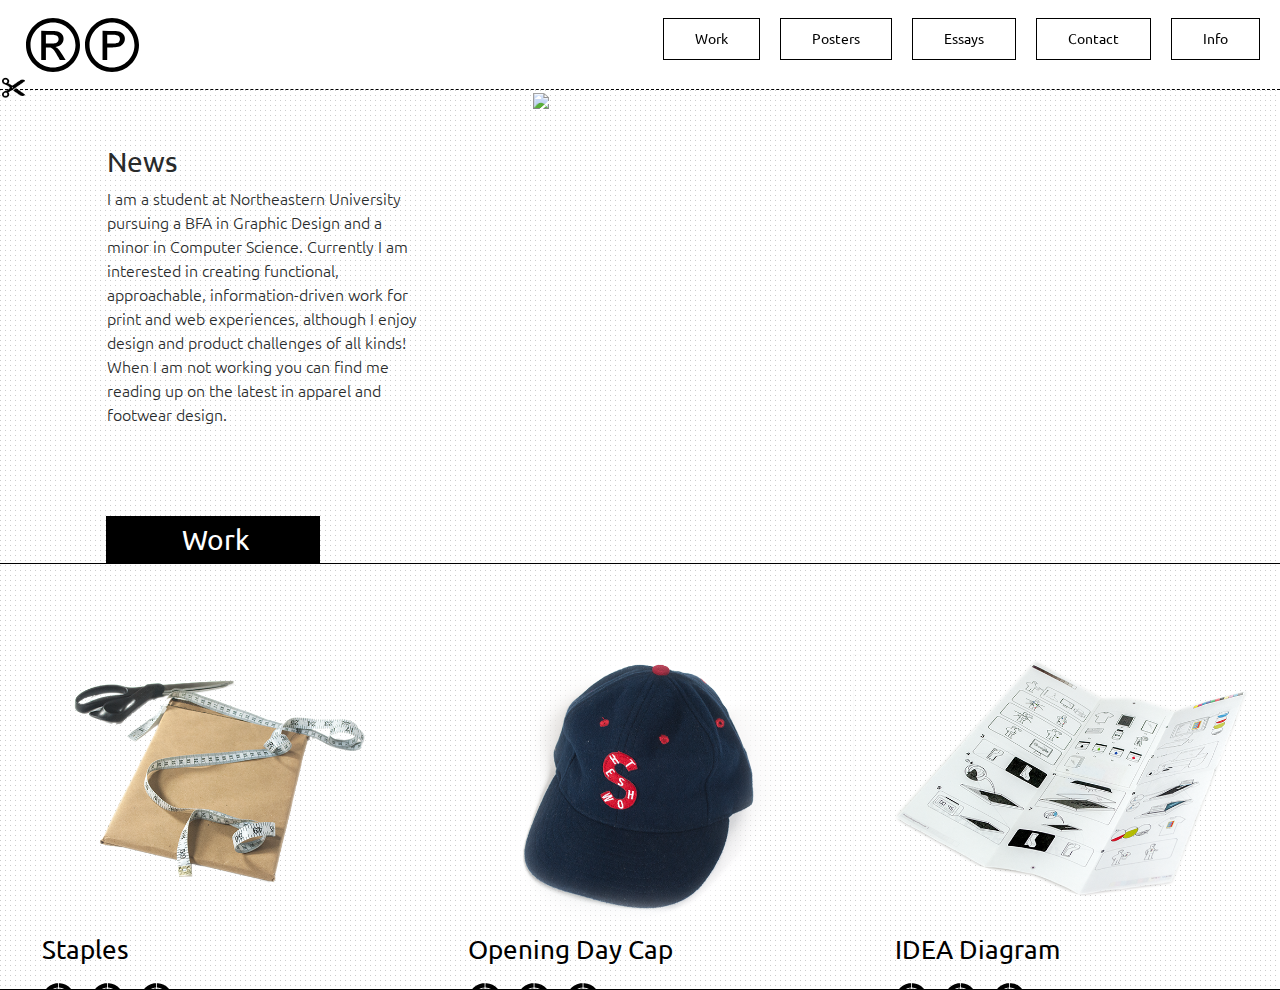
==== commit d344293b: "Project addtions" ====
--- a/index.html
+++ b/index.html
@@ -73,7 +73,9 @@
                <div class="col-xl-4">
                   <img src="staples/thumb2.png" class="img-fluid" width="100%;" height="100%;">
                   <div class="category">
-                     <h1>Staples</h1>
+                    <a href="work/staples.html">
+                       <h1>Staples</h1>
+                    </a>
                      <img src="img/reg.svg"></img>
                      <img src="img/reg.svg"></img>
                      <img src="img/reg.svg"></img>
@@ -93,7 +95,9 @@
                <div class="col-xl-4">
                   <img src="idea/thumb.png" class="img-fluid" width="100%;" height="100%;">
                   <div class="category">
-                     <h1> IDEA Diagram</h1>
+                    <a href="work/idea.html">
+                       <h1>IDEA Diagram</h1>
+                    </a>
                      <img src="img/reg.svg"></img>
                      <img src="img/reg.svg"></img>
                      <img src="img/reg.svg"></img>
@@ -106,7 +110,9 @@
                <div class="col-xl-6">
                   <img src="korea/thumb.png" class="img-fluid" width="100%;">
                   <div class="category">
+                    <a href="work/korea.html">
                      <h1>South Korea World Data</h1>
+                   </a>
                      <img src="img/reg.svg"></img>
                      <img src="img/reg.svg"></img>
                      <img src="img/reg.svg"></img>
@@ -156,7 +162,7 @@
             <!--2nd feature-->
             <div class="row">
                <div class="col-xl-6">
-                  <img src="img/holder2.png" class="img-fluid" width="100%;" height="100%;">
+                  <img src="lb/thumb.png" class="img-fluid" width="100%;" height="100%;">
                   <div class="category">
                      <h1>Lunchbox</h1>
                      <img src="img/reg.svg"></img>
--- a/css/style.css
+++ b/css/style.css
@@ -202,7 +202,8 @@
 }
 
 .category {
-
+padding-left: 7%;
+height: 100%;
 }
 
 .category h1{
@@ -210,12 +211,13 @@
 }
 
 .category img{
-  max-height: 3vh;
-  min-height: 3vh;
+  max-height: 4vh;
+  min-height: 4vh;
   min-width: 5vh;
   max-width: 5vh;
+  padding-left: 3%;
   margin-bottom: 1vh;
-  padding-left: 3%;
+  margin-top: 1vh;
   display: inline-flex;
 }
 .subject{
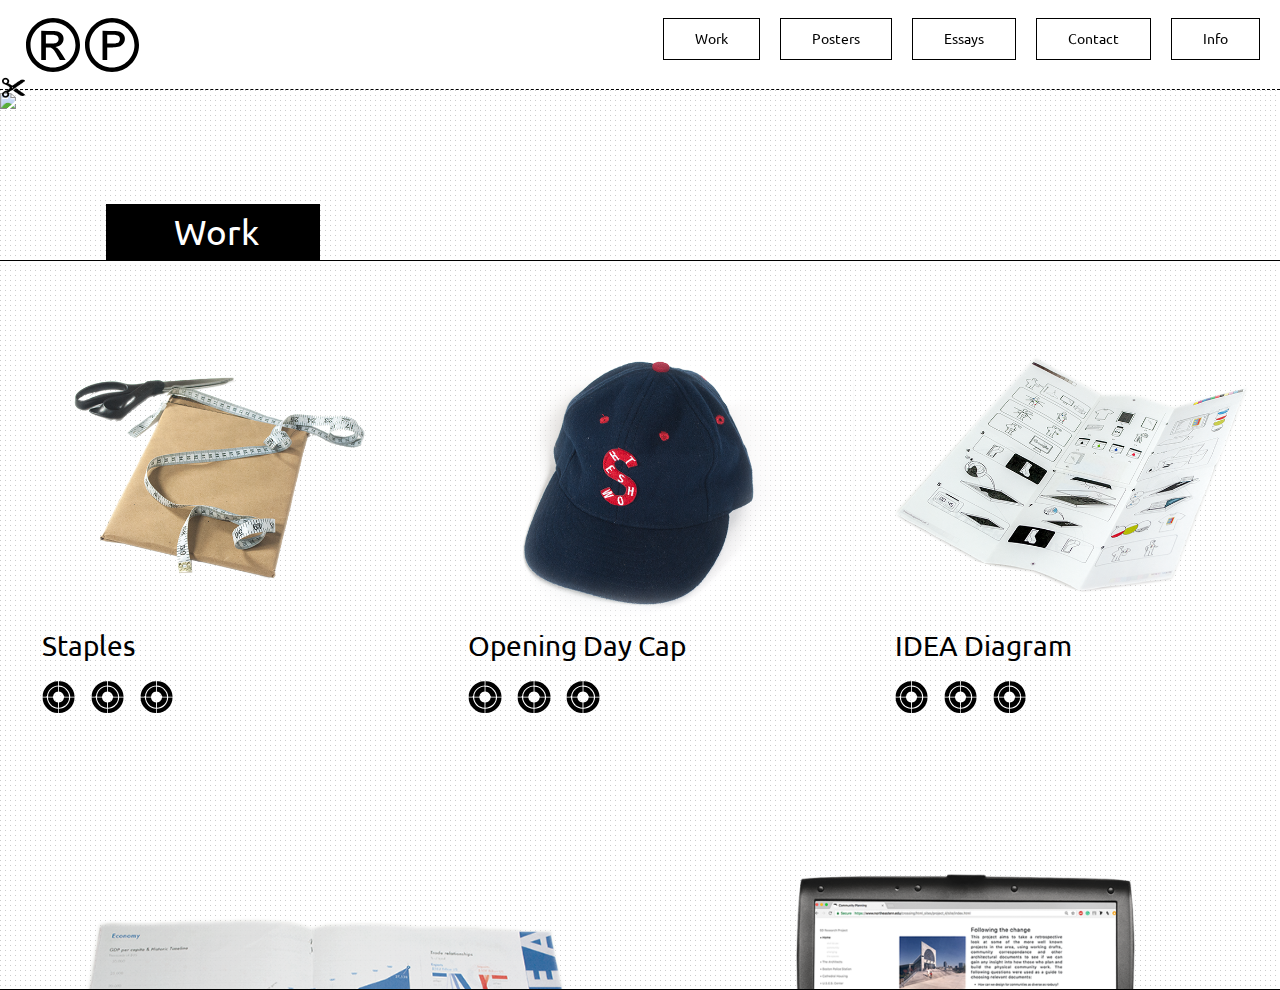
==== commit df0ff6f8: "updates" ====
--- a/index.html
+++ b/index.html
@@ -37,19 +37,8 @@
          <div class="container-fluid">
             <!--Features and news-->
             <div class="row">
-               <div class="col-xl-1 col-xl-1">
-               </div>
-               <div display="block" class="col-xl-3 col-xl-3">
-                  <h3>&nbsp;</h3>
-                  <h3 style="padding-left:0px;">News</h3>
-                  <p style="padding-left:0px; font-weight:300;" class="text">
-                     I am a student at Northeastern University pursuing a BFA in Graphic Design and a minor in Computer Science. Currently I am interested in creating functional, approachable, information-driven work for print and web experiences, although I enjoy design and product challenges of all kinds! When I am not working you can find me reading up on the latest in apparel and footwear design.
-                  </p>
-               </div>
-               <div class="col-xl-1 col-xl-1">
-               </div>
-               <div class="col-xl-7 col-xl-7">
-                  <img src="https://www.w3schools.com/w3images/mountains.jpg" class="img-fluid" width="100%;">
+               <div class="col-xl-12 col-xl-12">
+                  <img src="https://www.w3schools.com/w3images/mountains.jpg" class="img-fluid">
                </div>
             </div>
             <!--End Features and news-->
@@ -142,7 +131,9 @@
                <div class="col-xl-4">
                   <img src="24/thumb.png" class="img-fluid" width="100%;" height="100%;">
                   <div class="category">
-                     <h1>24 & More</h1>
+                    <a href="work/24.html">
+                     <h1>*!_^q\?</h1>
+                   </a>
                      <img src="img/reg.svg"></img>
                      <img src="img/reg.svg"></img>
                      <img src="img/reg.svg"></img>
@@ -218,20 +209,8 @@
                         <div class="handle "></div>
                      </div>
                      <div class="draggable">
-                        <a href="img/thumbnails/tsnj.jpg" data-toggle="lightbox" data-footer="4" data-gallery="example-gallery">
-                        <img src="img/thumbnails/tsnj.jpg" class="img-fluid">
-                        </a>
-                        <div class="handle "></div>
-                     </div>
-                     <div class="draggable">
                         <a href="img/thumbnails/play.jpg" data-toggle="lightbox" data-footer="5" data-gallery="example-gallery">
                         <img src="img/thumbnails/play.jpg" class="img-fluid">
-                        </a>
-                        <div class="handle "></div>
-                     </div>
-                     <div class="draggable">
-                        <a href="img/thumbnails/poA.jpg" data-toggle="lightbox" data-footer="6" data-gallery="example-gallery">
-                        <img src="img/thumbnails/poA.jpg" class="img-fluid">
                         </a>
                         <div class="handle "></div>
                      </div>
@@ -247,12 +226,6 @@
                         </a>
                         <div class="handle "></div>
                      </div>
-                     <div class="draggable">
-                        <a href="img/thumbnails/shineon.jpg" data-toggle="lightbox" data-footer="9" data-gallery="example-gallery">
-                        <img src="img/thumbnails/shineon.jpg" class="img-fluid">
-                        </a>
-                        <div class="handle "></div>
-                     </div>
                      <div class="draggable2">
                         <a href="img/thumbnails/type2.png" data-toggle="lightbox" data-footer="10" data-gallery="example-gallery">
                         <img src="img/thumbnails/type2.png" class="img-fluid">
@@ -278,45 +251,18 @@
                </div>
             </div>
             <!--END TAG-->
-
-            <!--BEGIN ESSAYS-->
-            <div class="row boBot">
-               <div class="col-xl-1 col-xl-1">
-                  <p></p>
-               </div>
-               <div class="col-xl-2 col-xl-2">
-                  <p class="subject">Tags</p>
-               </div>
-               <div class="col-xl-6 col-xl-6">
-                  <p class="tite subject">Title</p>
-               </div>
-               <div class="col-xl-1 col-xl-1">
-                  <p class="subject">Year</p>
-               </div>
-               <div class="col-xl-2 col-xl-2">
-                  <p class="subject">Download</p>
-               </div>
-            </div>
-            <!--Essays-->
-            <!--BEGIN ESSAYS-->
-            <div class="row boBot">
-               <div class="col-xl-12 col-xl-12">
-                  <p></p>
-               </div>
-            </div>
-            <!--Essays-->
-            <!--BEGIN ESSAYS-->
-            <div class="row boBot">
-               <div class="col-xl-1 col-xl-1 boR">
-                  <p></p>
-               </div>
-               <div class="col-xl-2 col-xl-2 boR">
+            <!--BEGIN ESSAYS-->
+            <div class="row">
+               <div class="col-xl-1 col-xl-1">
+                  <p></p>
+               </div>
+               <div class="col-xl-2 col-xl-2 tag">
                   <p>Art History, Della Robia</p>
                </div>
-               <div class="col-xl-6 col-xl-2 boR">
+               <div class="col-xl-6 col-xl-2">
                   <p class="tite">St. John the Baptist and it’s Significance</p>
                </div>
-               <div class="col-xl-1 col-xl-1 boR">
+               <div class="col-xl-1 col-xl-1 ">
                   <p>2016</p>
                </div>
                <div class="col-xl-2 col-xl-2">
@@ -325,18 +271,18 @@
             </div>
             <!--Essays-->
             <!--BEGIN ESSAYS-->
-            <div class="row boBot">
-               <div class="col-xl-1 col-xl-1 boR">
-                  <p></p>
-               </div>
-               <div class="col-xl-2 col-xl-2 boR">
+            <div class="row ">
+               <div class="col-xl-1 col-xl-1 ">
+                  <p></p>
+               </div>
+               <div class="col-xl-2 col-xl-2 tag">
                   <p>Historical, Contemporary,</p>
                   <p>Gonz, Templeton</p>
                </div>
-               <div class="col-xl-6 col-xl-6 boR">
+               <div class="col-xl-6 col-xl-6">
                   <p class="tite">Skateboarding in the Gallery</p>
                </div>
-               <div class="col-xl-1 col-xl-1 boR">
+               <div class="col-xl-1 col-xl-1 ">
                   <p>2016</p>
                </div>
                <div class="col-xl-2 col-xl-2">
@@ -345,17 +291,17 @@
             </div>
             <!--Essays-->
             <!--BEGIN ESSAYS-->
-            <div class="row boBot">
-               <div class="col-xl-1 col-xl-1 boR">
-                  <p></p>
-               </div>
-               <div class="col-xl-2 col-xl-2 boR">
+            <div class="row ">
+               <div class="col-xl-1 col-xl-1">
+                  <p></p>
+               </div>
+               <div class="col-xl-2 col-xl-2 tag">
                   <p>Benin, Art History</p>
                </div>
-               <div class="col-xl-6 col-xl-6 boR">
+               <div class="col-xl-6 col-xl-6 ">
                   <p class="tite">Kingship and Cultural Difference</p>
                </div>
-               <div class="col-xl-1 col-xl-1 boR">
+               <div class="col-xl-1 col-xl-1">
                   <p>2016</p>
                </div>
                <div class="col-xl-2 col-xl-2">
@@ -364,18 +310,18 @@
             </div>
             <!--Essays-->
             <!--BEGIN ESSAYS-->
-            <div class="row boBot">
-               <div class="col-xl-1 col-xl-1 boR">
-                  <p></p>
-               </div>
-               <div class="col-xl-2 col-xl-2 boR">
+            <div class="row ">
+               <div class="col-xl-1 col-xl-1">
+                  <p></p>
+               </div>
+               <div class="col-xl-2 col-xl-2 tag">
                   <p>Steinweiss, Historical,</p>
                   <p>Record Design</p>
                </div>
-               <div class="col-xl-6 col-xl-6 boR">
+               <div class="col-xl-6 col-xl-6 ">
                   <p class="tite">Life, Career and Influence</p>
                </div>
-               <div class="col-xl-1 col-xl-1 boR">
+               <div class="col-xl-1 col-xl-1 ">
                   <p>2016</p>
                </div>
                <div class="col-xl-2 col-xl-2">
@@ -384,18 +330,18 @@
             </div>
             <!--Essays-->
             <!--BEGIN ESSAYS-->
-            <div class="row boBot">
-               <div class="col-xl-1 col-xl-1 boR">
-                  <p></p>
-               </div>
-               <div class="col-xl-2 col-xl-2 boR">
+            <div class="row ">
+               <div class="col-xl-1 col-xl-1 ">
+                  <p></p>
+               </div>
+               <div class="col-xl-2 col-xl-2 tag">
                   <p>Gerrit Rietveld, De Stijl,</p>
                   <p>Historical</p>
                </div>
-               <div class="col-xl-6 col-xl-6 boR">
+               <div class="col-xl-6 col-xl-6 ">
                   <p class="tite">Modern Design Thinking</p>
                </div>
-               <div class="col-xl-1 col-xl-1 boR">
+               <div class="col-xl-1 col-xl-1 ">
                   <p>2016</p>
                </div>
                <div class="col-xl-2 col-xl-2">
@@ -404,17 +350,17 @@
             </div>
             <!--Essays-->
             <!--BEGIN ESSAYS-->
-            <div class="row boBot">
-               <div class="col-xl-1 col-xl-1 boR">
-                  <p></p>
-               </div>
-               <div class="col-xl-2 col-xl-2 boR">
+            <div class="row ">
+               <div class="col-xl-1 col-xl-1 ">
+                  <p></p>
+               </div>
+               <div class="col-xl-2 col-xl-2 tag">
                   <p>ICA, Review</p>
                </div>
-               <div class="col-xl-6 col-xl-6 boR">
+               <div class="col-xl-6 col-xl-6 ">
                   <p class="tite">A Party Worth Attending</p>
                </div>
-               <div class="col-xl-1 col-xl-1 boR">
+               <div class="col-xl-1 col-xl-1 ">
                   <p>2016</p>
                </div>
                <div class="col-xl-2 col-xl-2">
@@ -423,18 +369,18 @@
             </div>
             <!--Essays-->
             <!--BEGIN ESSAYS-->
-            <div class="row boBot">
-               <div class="col-xl-1 col-xl-1 boR">
-                  <p></p>
-               </div>
-               <div class="col-xl-2 col-xl-2 boR">
+            <div class="row ">
+               <div class="col-xl-1 col-xl-1 ">
+                  <p></p>
+               </div>
+               <div class="col-xl-2 col-xl-2 tag">
                   <p>Review, Abstract,</p>
-                  <p>Expressionixs, Gorky</p>
-               </div>
-               <div class="col-xl-6 col-xl-6 boR">
+                  <p>Arshille Gorky</p>
+               </div>
+               <div class="col-xl-6 col-xl-6 ">
                   <p class="tite">Good Hope Road</p>
                </div>
-               <div class="col-xl-1 col-xl-1 boR">
+               <div class="col-xl-1 col-xl-1 ">
                   <p>2015</p>
                </div>
                <div class="col-xl-2 col-xl-2">
@@ -443,21 +389,22 @@
             </div>
             <!--Essays-->
             <!--BEGIN ESSAYS-->
-            <div class="row boBot">
-               <div class="col-xl-1 col-xl-1 boR">
-                  <p></p>
-               </div>
-               <div class="col-xl-2 col-xl-2 boR">
-                  <p>Mimesis, Kaws, Hirst, Kanye</p>
-               </div>
-               <div class="col-xl-6 col-xl-6 boR">
-                  <p class="tite">Power to the people; Governing bodies in art during the age of reproduction</p>
-               </div>
-               <div class="col-xl-1 col-xl-1 boR">
+            <div class="row ">
+               <div class="col-xl-1 col-xl-1">
+                  <p></p>
+               </div>
+               <div class="col-xl-2 col-xl-2 tag">
+                  <p>Mimesis, Kaws</p>
+                  <p>Hirst, Kanye</p>
+               </div>
+               <div class="col-xl-6 col-xl-6 ">
+                  <p class="tite">Governing bodies in art during the age of reproduction</p>
+               </div>
+               <div class="col-xl-1 col-xl-1 ">
                   <p>2014</p>
                </div>
                <div class="col-xl-2 col-xl-2">
-                  <p>PDF</p>
+                 <p><a href="">PDF</a></p>
                </div>
             </div>
             <!--Essays-->
@@ -466,72 +413,67 @@
             <div class="row boBot">
                <div class="col-xl-1 col-xl-1 boR">
                </div>
-               <div class="col-xl-2 col-xl-2 black">
-                  <h1 id="contact" style="text-align:center;">Contact</h1>
-               </div>
-               <div class="col-xl-5 col-xl-5">
-                  <p></p>
-               </div>
-               <div class="col-xl-4 col-xl-4">
+               <div class="col-xl-3 col-xl-3 black boR">
+                  <h3 style="text-align:center;">Contact</h3>
+               </div>
+               <div class="col-xl-8 col-xl-8">
                   <p></p>
                </div>
             </div>
             <!--End-->
             <!--3rd feature-->
-            <div class="row boBot">
-               <div class="col-xl-1 col-xl-1 boR">
-               </div>
-               <div class="col-xl-2 col-xl-2 boR">
-                  <h3 style="text-align:center;">Email</h3>
-               </div>
-               <div class="col-xl-5 col-xl-5 boR">
-                  <p></p>
+            <div class="row">
+              <div class="col-xl-1 col-xl-1">
+              </div>
+               <div class="col-xl-1 col-xl-1">
+                  <h3 style="text-align:left;">Email </h3>
                </div>
                <div class="col-xl-4 col-xl-4">
-                  <p></p>
-               </div>
-            </div>
-            <div class="row boBot">
-               <div class="col-xl-12 col-xl-12">
-                  <h3>&nbsp;</h3>
+                 <div class="md-form">
+                           <input type="text" id="email" name="email" class="form-control">
+                       </div>
+               </div>
+               <div class="col-xl-1 col-xl-1">
+               </div>
+               <div class="col-xl-1 col-xl-1">
+                  <h3 style="text-align:left;">Name </h3>
+               </div>
+               <div class="col-xl-3 col-xl-3">
+                 <div class="md-form">
+                           <input type="text" id="name" name="name" class="form-control">
+                       </div>
+               </div>
+               <div class="col-xl-1 col-xl-1">
                </div>
             </div>
             <!--3rd feature-->
-            <div class="row boBot">
-               <div class="col-xl-12 col-xl-12">
-                  <h3>&nbsp;</h3>
-               </div>
-            </div>
-            <!--3rd feature-->
-            <!--3rd feature-->
-            <div class="row boBot">
-               <div class="col-xl-1 col-xl-1 boR">
-               </div>
-               <div class="col-xl-2 col-xl-2 boR">
-                  <h3 style="text-align:center;">Message</h3>
-               </div>
-               <div class="col-xl-5 col-xl-5 boR">
-               </div>
-               <div class="col-xl-3 col-xl-3 black boR">
-                  <h3 style="text-align:center;">Submit</h3>
+            <div class="row">
+               <div class="col-xl-1 col-xl-1">
+               </div>
+               <div class="col-xl-1 col-xl-1">
+                  <h3 style="text-align:left;">Note </h3>
+               </div>
+               <div class="col-xl-9 col-xl-9">
+                 <div class="md-form">
+                   <textarea type="text" id="message" name="message" rows="4" class="form-control md-textarea"></textarea>
+                       </div>
                </div>
                <div class="col-xl-1 col-xl-1">
                </div>
             </div>
             <!--end-->
-            <div class="row boBot">
-               <div class="col-xl-12 col-xl-12">
-                  <h3>&nbsp;</h3>
-               </div>
-            </div>
             <!--Info SECTion-->
-            <div class="row boBot">
+            <div class="boTop">
                <div class="offset-xl-5 offset-xl-5 boR">
                </div>
                <div class="col-xl-1 col-xl-1 boR">
                   <img src="img/hand.png" height=40px; style="padding-top:1vh;">
                </div>
                <div class="col-xl-4 col-xl-4 boR">
+                 <div class="center-on-small-only">
+                <a class="btn btn-primary" onclick="document.getElementById('contact-form').submit();">Send</a>
+            </div>
+            <div class="status"></div>
                </div>
                <div class="col-xl-1 col-xl-1 boR">
                   <a href="http://www.google.com">
@@ -540,19 +482,6 @@
                </div>
             </div>
             <!--END INFO-->
-            <!--Copyright-->
-            <div class="row">
-               <div class="col-xl-4 col-xl-4 boR">
-                  <p>testing</p>
-               </div>
-               <div class="col-xl-4 col-xl-4 boR">
-                  <p>testing</p>
-               </div>
-               <div class="col-xl-4 col-xl-4">
-                  <p><em>Ralph Perricelli 2018</em></p>
-               </div>
-            </div>
-            <!--Copyright-->
          </div>
       </div>
       <!--Lastscript-->
--- a/css/style.css
+++ b/css/style.css
@@ -1,4 +1,5 @@
 @import url('https://fonts.googleapis.com/css?family=Ubuntu:300,400,500');
+@import url('https://fonts.googleapis.com/css?family=Roboto:300,400,500,600');
 
 body {
   font-family: Ubuntu;
@@ -8,7 +9,6 @@
   background-blend-mode: darken;
   background-image: url("[data-uri]");
   background-repeat: repeat;
-
   cursor: crosshair;
   padding-top: 10vh;
   z-index: 9998;
@@ -31,28 +31,29 @@
 }
 */
 h1 {
-	font-family: Ubuntu;
-	font-size: 1.65rem;
+	font-family: 'Ubuntu';
+	font-size: 1.75rem;
 	font-style: normal;
 	font-variant: normal;
 	font-weight: 400;
 	line-height: 23px;
 }
 h3 {
-	font-family: Ubuntu;
-	font-size: 1.25rem;
+	font-family: 'Ubuntu';
+	font-size: 2.2rem;
 	font-style: normal;
 	font-variant: normal;
 	font-weight: 400;
 	line-height: 23px;
 }
 p {
-	font-family: Ubuntu;
-	font-size: 1rem;
+	font-family: 'Roboto', sans-serif;
+	font-size: 1.35rem;
 	font-style: normal;
 	font-variant: normal;
 	line-height: 25px;
   margin-bottom: 0px;
+  letter-spacing: 0.035em;
 }
 blockquote {
 	font-family: Ubuntu;
@@ -75,6 +76,11 @@
   color: #000;
   text-decoration: none;
   font-size: 1.65rem;
+}
+
+.tag p{
+  font-size: 1em;
+  font-weight: 300;
 }
 
 .sub {
@@ -225,7 +231,6 @@
 }
 
 .tite{
-  font-style: italic;
 }
 /*main container for content*/
 #contain {
